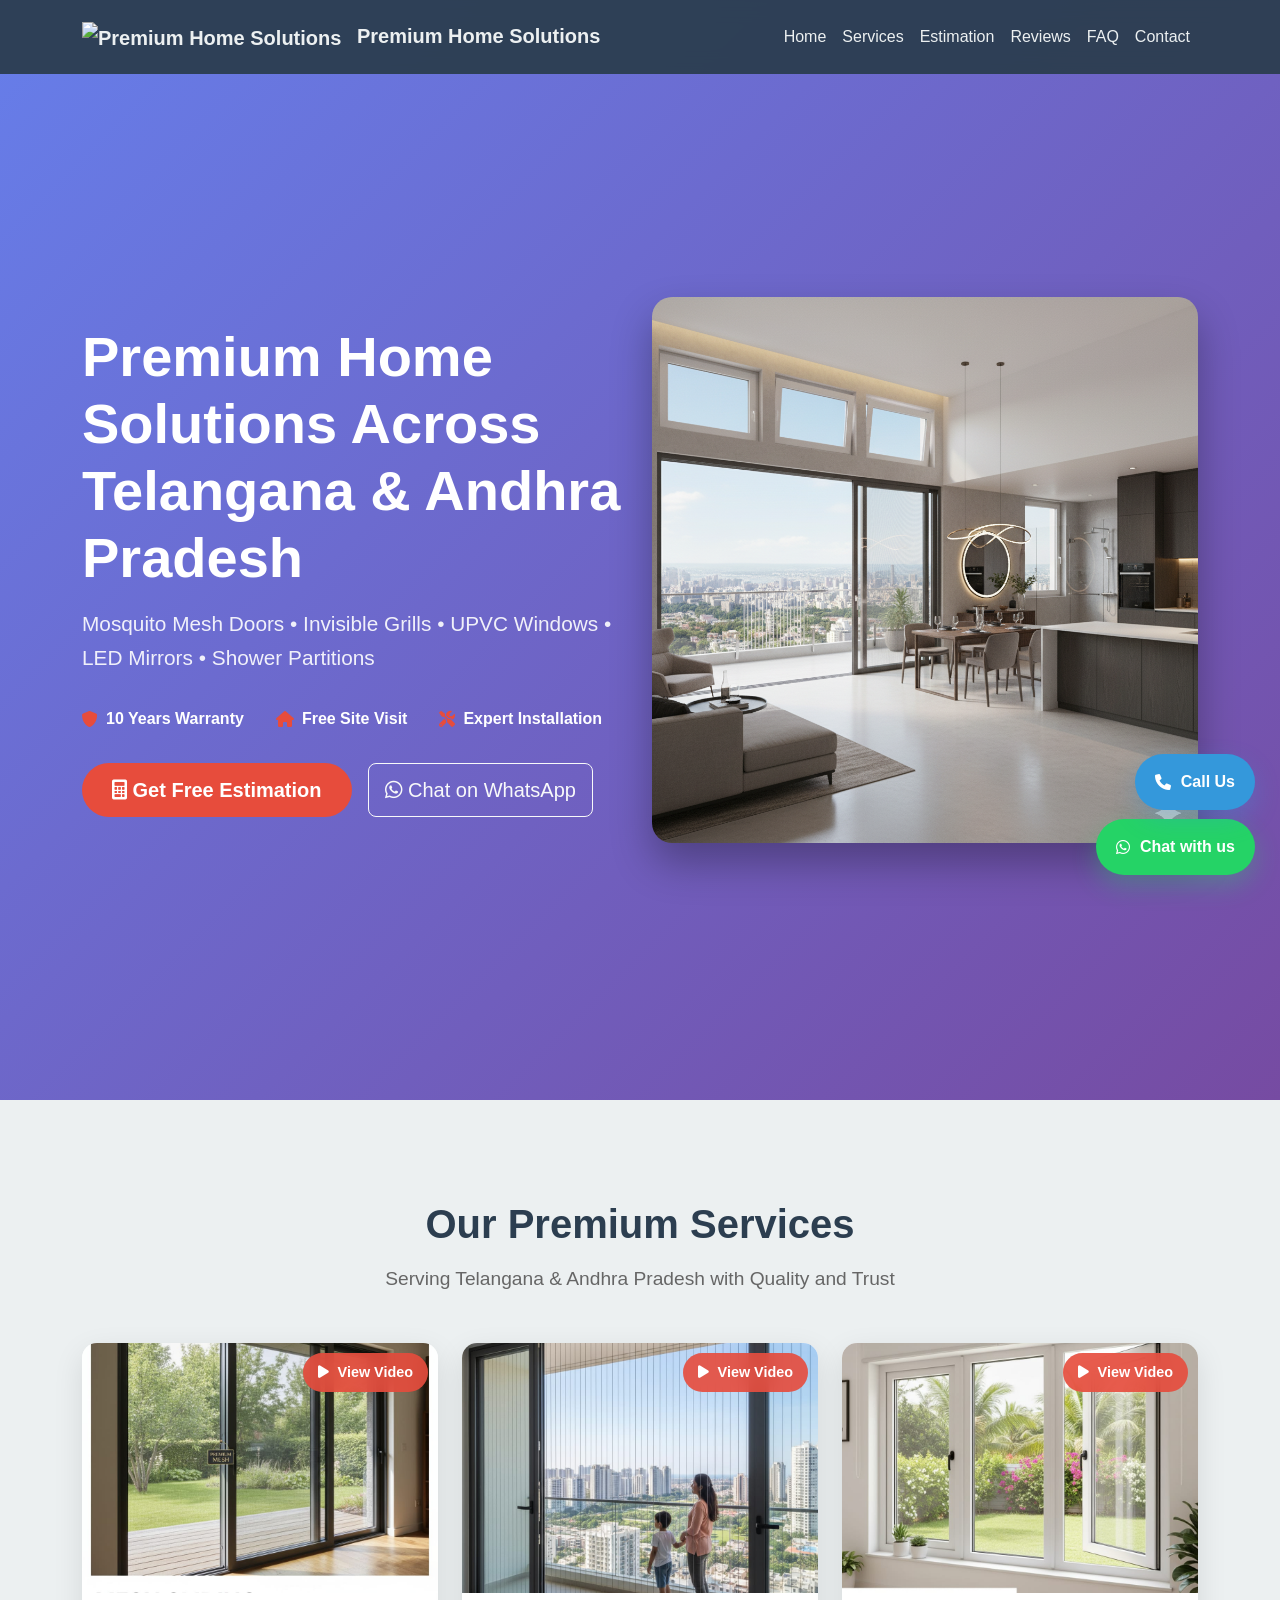
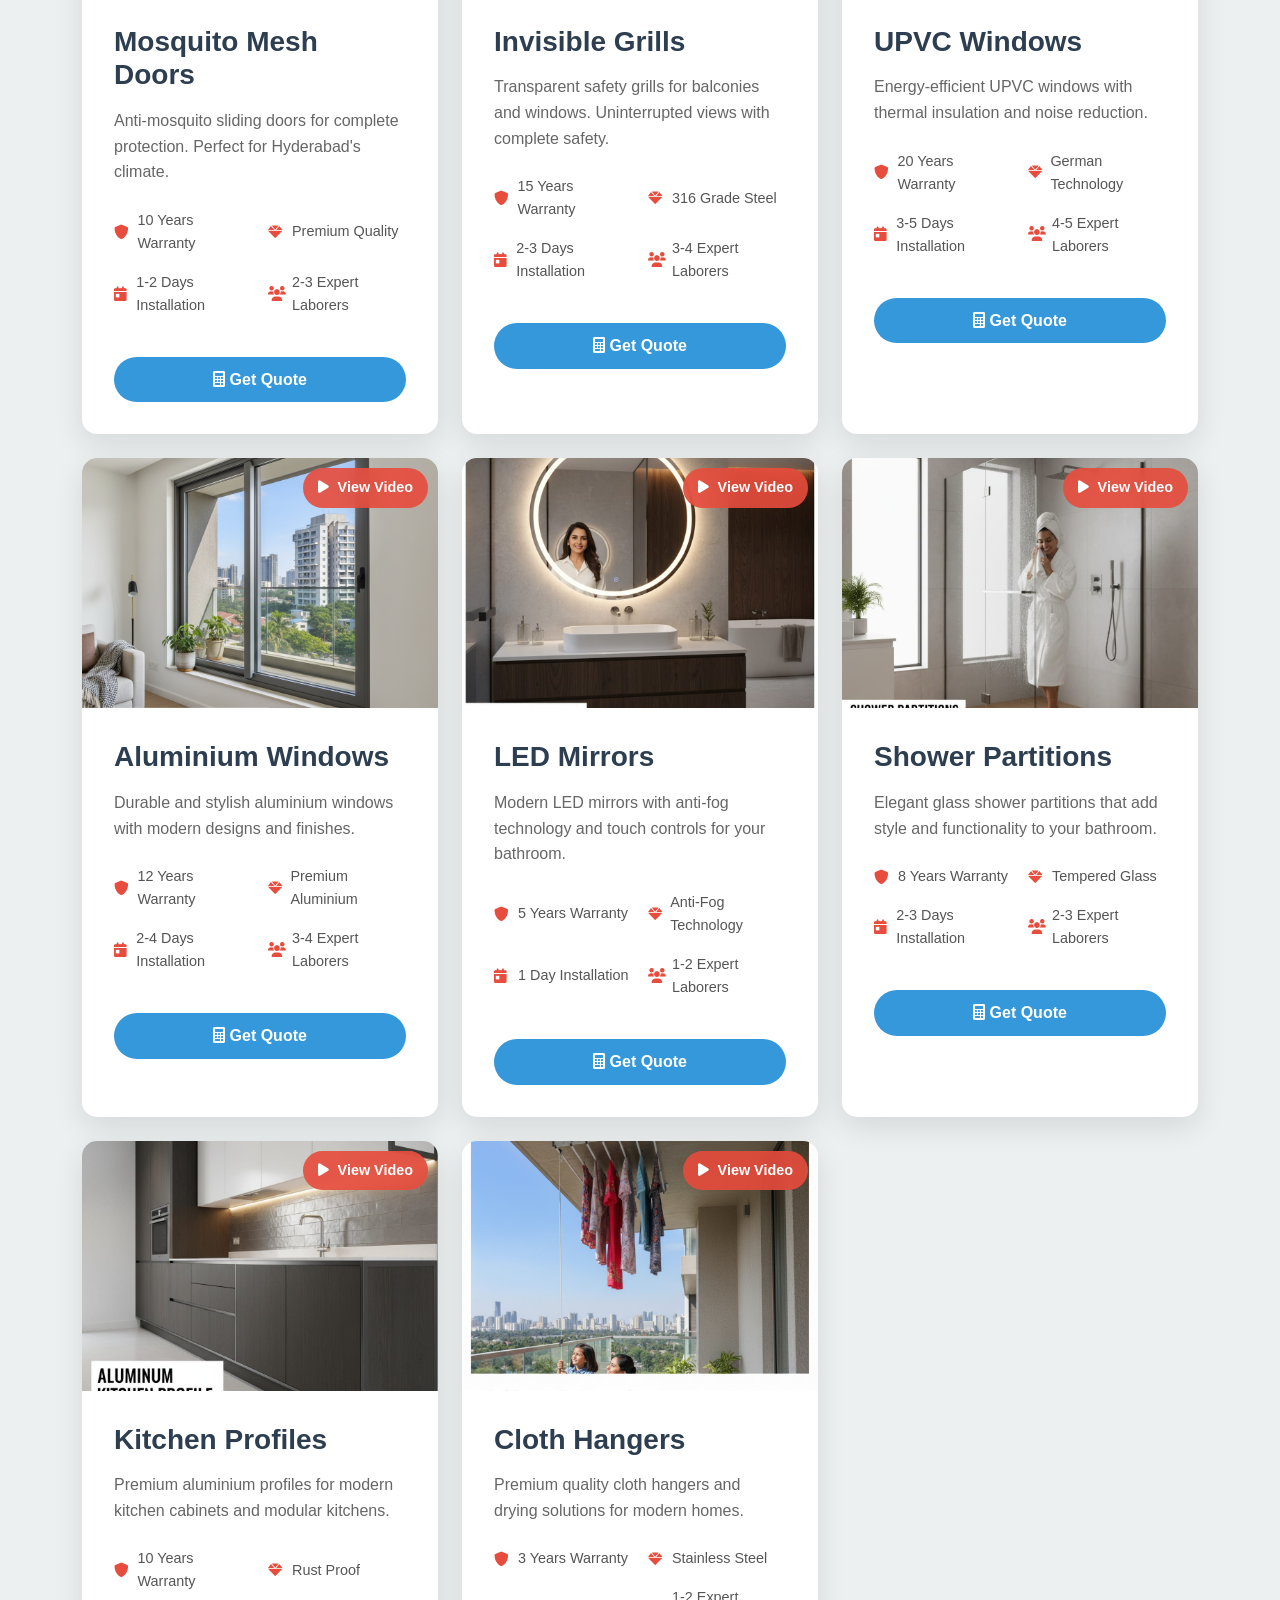
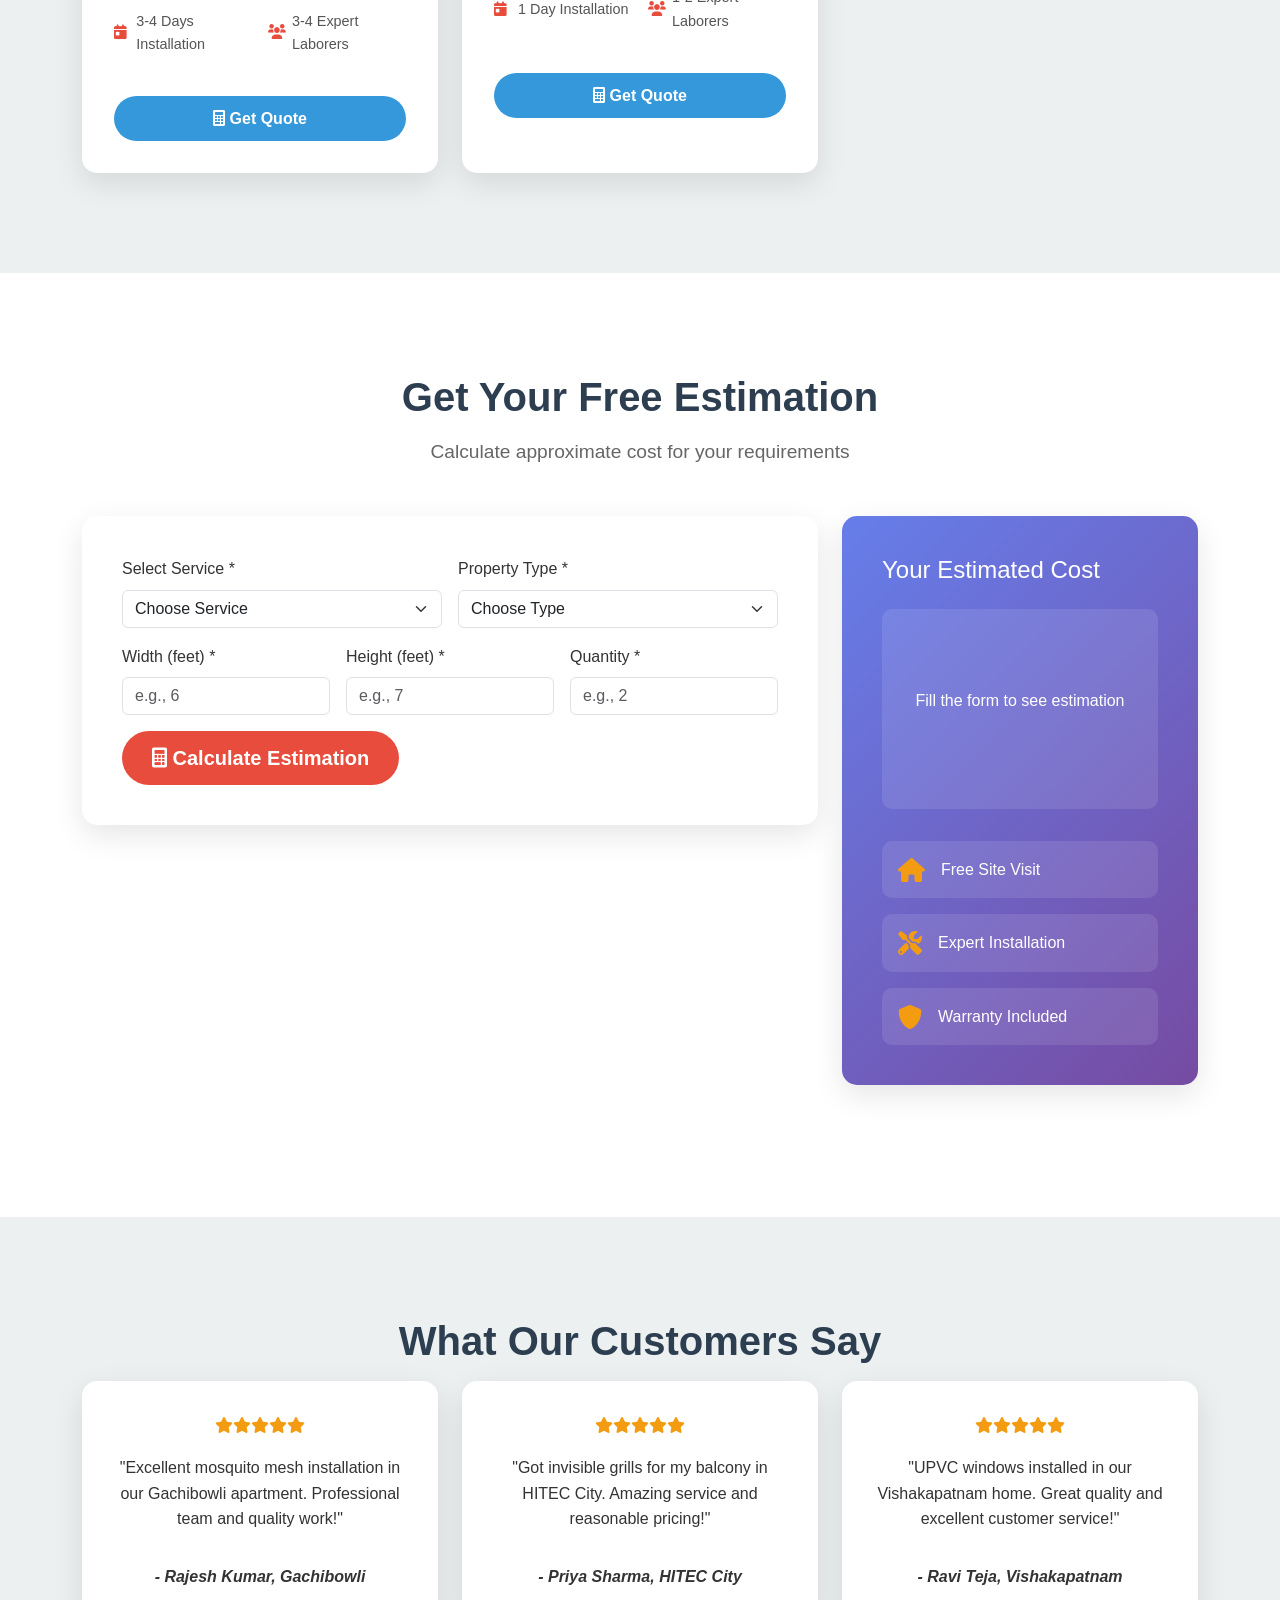
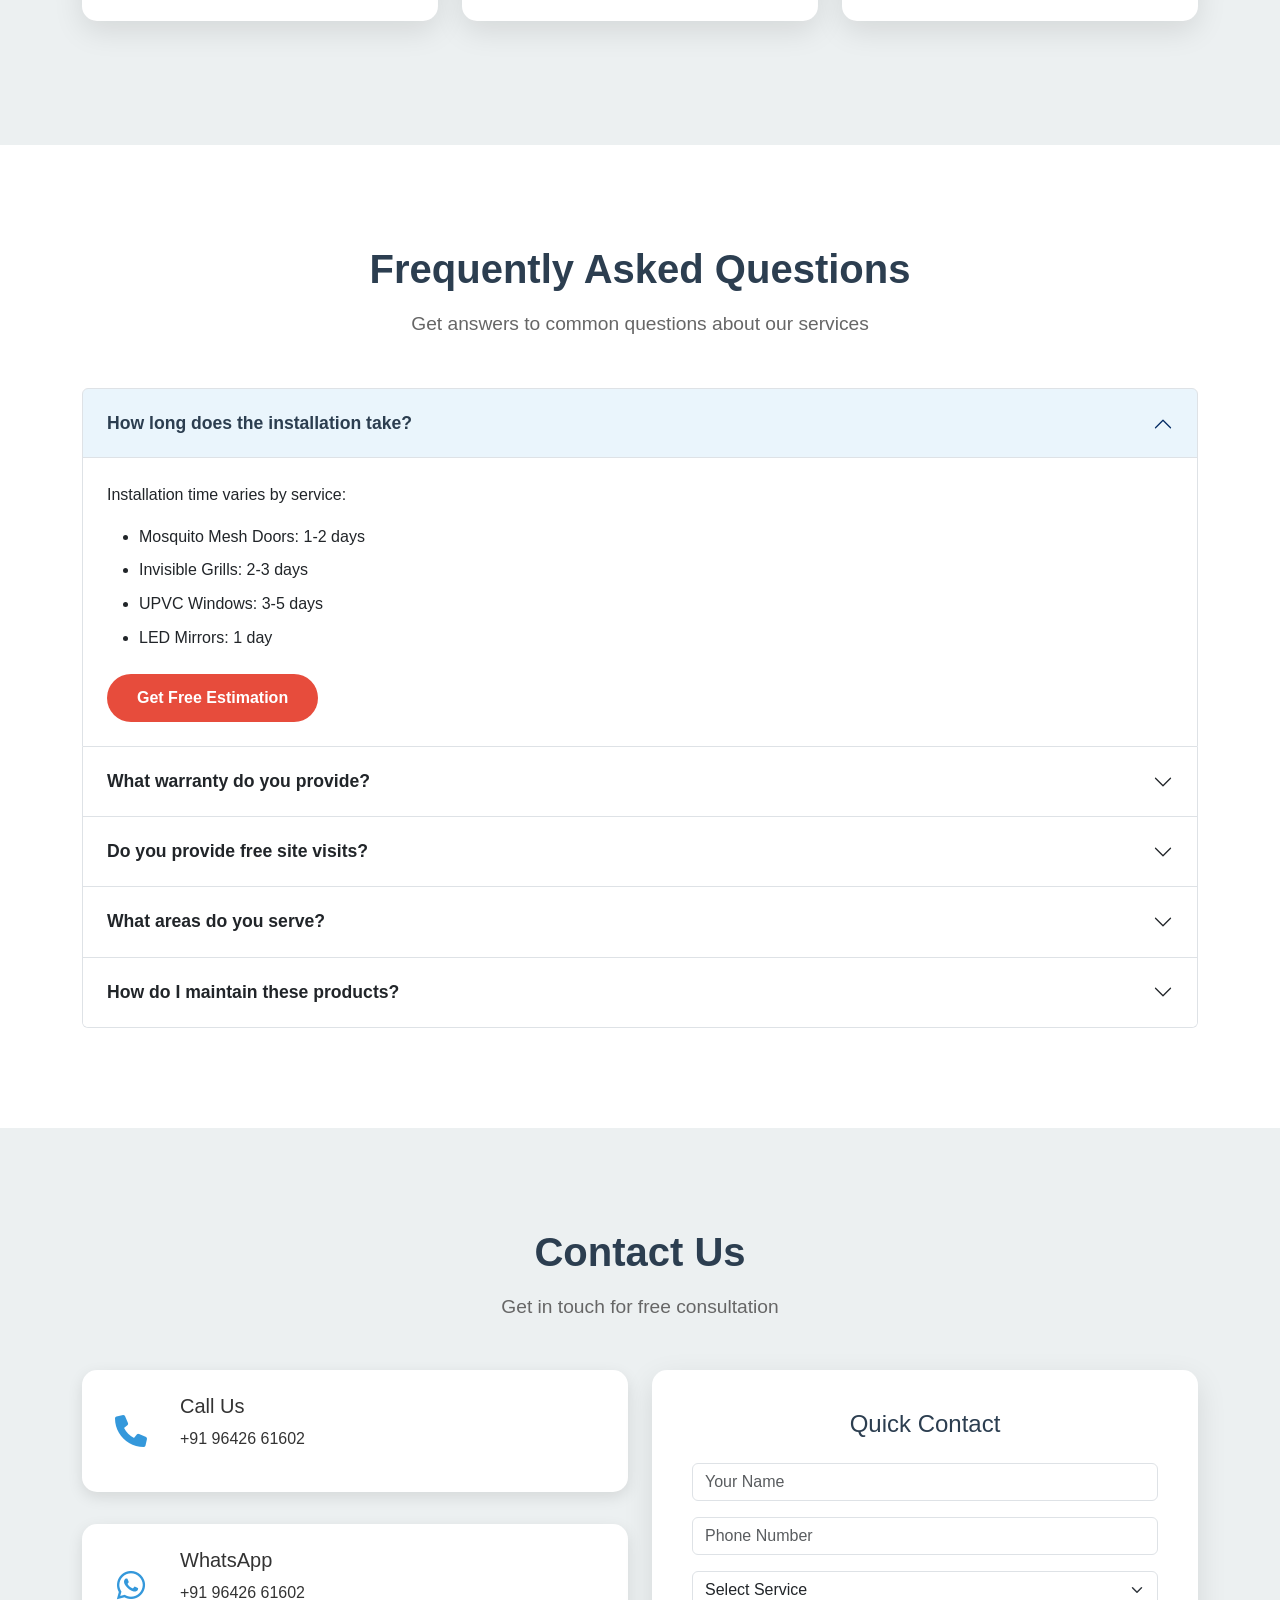
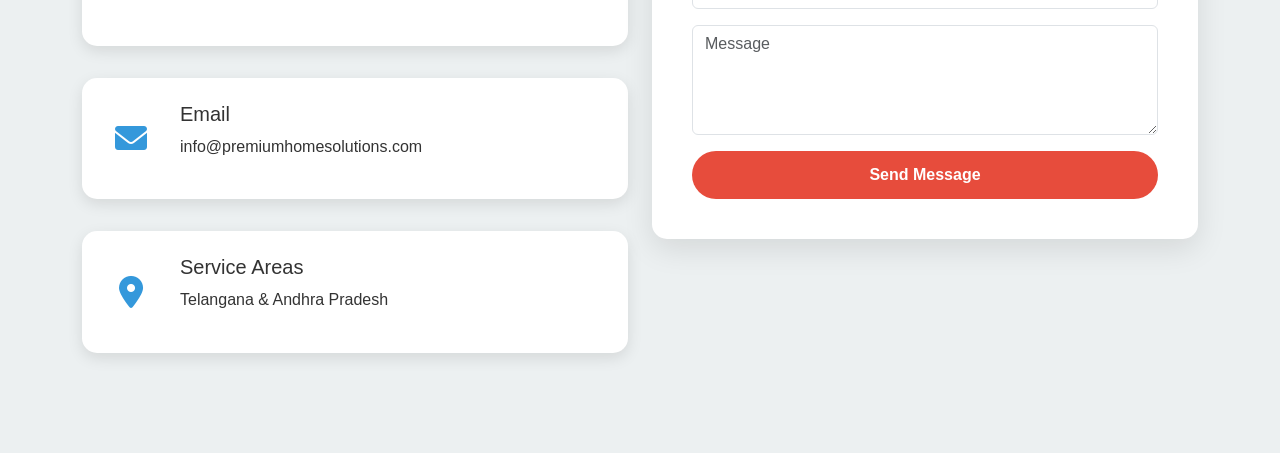
==== index.htm @ e6638bfd "Rename index.html to index.htm" ====
<!DOCTYPE html>
<html lang="en">
<head>
    <meta charset="UTF-8">
    <meta name="viewport" content="width=device-width, initial-scale=1.0">
    <meta name="description" content="Hyderabad's Premier Mosquito Mesh Doors, Invisible Grills, UPVC Windows & LED Mirrors. Free Site Visit & Estimation. Servicing Telangana & Andhra Pradesh">
    <meta name="keywords" content="mosquito mesh hyderabad, invisible grill balcony hyderabad, UPVC windows Hyderabad, aluminium windows hyderabad, LED mirror hyderabad">
    <title>Premium Home Solutions | Mosquito Mesh Doors & Windows Hyderabad</title>
    <link href="https://cdn.jsdelivr.net/npm/bootstrap@5.3.0/dist/css/bootstrap.min.css" rel="stylesheet">
    <link rel="stylesheet" href="https://cdnjs.cloudflare.com/ajax/libs/font-awesome/6.0.0/css/all.min.css">
    <link rel="stylesheet" href="css/style.css">
</head>
<body>
    <!-- Navigation -->
    <nav class="navbar navbar-expand-lg navbar-dark fixed-top">
        <div class="container">
            <a class="navbar-brand" href="#">
                <img src="images/logo.png" alt="Premium Home Solutions" height="40">
                Premium Home Solutions
            </a>
            <button class="navbar-toggler" type="button" data-bs-toggle="collapse" data-bs-target="#navbarNav">
                <span class="navbar-toggler-icon"></span>
            </button>
            <div class="collapse navbar-collapse" id="navbarNav">
                <ul class="navbar-nav ms-auto">
                    <li class="nav-item"><a class="nav-link" href="#home">Home</a></li>
                    <li class="nav-item"><a class="nav-link" href="#services">Services</a></li>
                    <li class="nav-item"><a class="nav-link" href="#estimator">Estimation</a></li>
                    <li class="nav-item"><a class="nav-link" href="#testimonials">Reviews</a></li>
                    <li class="nav-item"><a class="nav-link" href="#faq">FAQ</a></li>
                    <li class="nav-item"><a class="nav-link" href="#contact">Contact</a></li>
                </ul>
            </div>
        </div>
    </nav>

    <!-- Hero Section -->
    <section id="home" class="hero-section">
        <div class="container">
            <div class="row align-items-center min-vh-100">
                <div class="col-lg-6">
                    <h1 class="hero-title">Premium Home Solutions Across Telangana & Andhra Pradesh</h1>
                    <p class="hero-subtitle">Mosquito Mesh Doors • Invisible Grills • UPVC Windows • LED Mirrors • Shower Partitions</p>
                    <div class="hero-features">
                        <div class="feature-item">
                            <i class="fas fa-shield-alt"></i>
                            <span>10 Years Warranty</span>
                        </div>
                        <div class="feature-item">
                            <i class="fas fa-home"></i>
                            <span>Free Site Visit</span>
                        </div>
                        <div class="feature-item">
                            <i class="fas fa-tools"></i>
                            <span>Expert Installation</span>
                        </div>
                    </div>
                    <div class="hero-buttons">
                        <button class="btn btn-primary btn-lg" onclick="scrollToEstimator()">
                            <i class="fas fa-calculator"></i> Get Free Estimation
                        </button>
                        <button class="btn btn-outline-light btn-lg" onclick="openWhatsApp()">
                            <i class="fab fa-whatsapp"></i> Chat on WhatsApp
                        </button>
                    </div>
                </div>
                <div class="col-lg-6">
                    <div class="hero-image">
                        <img src="images/hero-bg.png" alt="Premium Home Solutions" class="img-fluid" onclick="openImageModal('images/hero-bg.png')">
                    </div>
                </div>
            </div>
        </div>
    </section>

    <!-- Services Section -->
    <section id="services" class="services-section">
        <div class="container">
            <h2 class="section-title">Our Premium Services</h2>
            <p class="section-subtitle">Serving Telangana & Andhra Pradesh with Quality and Trust</p>
            
            <div class="row g-4">
                <!-- Service 1 - Mesh Sliding Doors -->
                <div class="col-md-4">
                    <div class="service-card">
                        <div class="image-container">
                            <img src="images/mesh-sliding.jpeg" alt="Mosquito Mesh Doors" class="service-img" onclick="openImageModal('images/mesh-sliding.jpeg')">
                            <button class="view-video-btn" onclick="openVideoModal('Mesh Sliding Doors', 'videos/mesh-doors.mp4')">
                                <i class="fas fa-play"></i> View Video
                            </button>
                        </div>
                        <div class="service-content">
                            <h3>Mosquito Mesh Doors</h3>
                            <p>Anti-mosquito sliding doors for complete protection. Perfect for Hyderabad's climate.</p>
                            <div class="service-details">
                                <div class="detail-item">
                                    <i class="fas fa-shield-alt"></i>
                                    <span>10 Years Warranty</span>
                                </div>
                                <div class="detail-item">
                                    <i class="fas fa-gem"></i>
                                    <span>Premium Quality</span>
                                </div>
                                <div class="detail-item">
                                    <i class="fas fa-calendar-day"></i>
                                    <span>1-2 Days Installation</span>
                                </div>
                                <div class="detail-item">
                                    <i class="fas fa-users"></i>
                                    <span>2-3 Expert Laborers</span>
                                </div>
                            </div>
                            <button class="btn-service" onclick="openServiceModal('mesh')">
                                <i class="fas fa-calculator"></i> Get Quote
                            </button>
                        </div>
                    </div>
                </div>

                <!-- Service 2 - Invisible Grills -->
                <div class="col-md-4">
                    <div class="service-card">
                        <div class="image-container">
                            <img src="images/invisible-grills.jpeg" alt="Invisible Grills" class="service-img" onclick="openImageModal('images/invisible-grills.jpeg')">
                            <button class="view-video-btn" onclick="openVideoModal('Invisible Grills', 'videos/invisible-grills.mp4')">
                                <i class="fas fa-play"></i> View Video
                            </button>
                        </div>
                        <div class="service-content">
                            <h3>Invisible Grills</h3>
                            <p>Transparent safety grills for balconies and windows. Uninterrupted views with complete safety.</p>
                            <div class="service-details">
                                <div class="detail-item">
                                    <i class="fas fa-shield-alt"></i>
                                    <span>15 Years Warranty</span>
                                </div>
                                <div class="detail-item">
                                    <i class="fas fa-gem"></i>
                                    <span>316 Grade Steel</span>
                                </div>
                                <div class="detail-item">
                                    <i class="fas fa-calendar-day"></i>
                                    <span>2-3 Days Installation</span>
                                </div>
                                <div class="detail-item">
                                    <i class="fas fa-users"></i>
                                    <span>3-4 Expert Laborers</span>
                                </div>
                            </div>
                            <button class="btn-service" onclick="openServiceModal('invisible')">
                                <i class="fas fa-calculator"></i> Get Quote
                            </button>
                        </div>
                    </div>
                </div>

                <!-- Service 3 - UPVC Windows -->
                <div class="col-md-4">
                    <div class="service-card">
                        <div class="image-container">
                            <img src="images/upvc-windows.jpeg" alt="UPVC Windows" class="service-img" onclick="openImageModal('images/upvc-windows.jpeg')">
                            <button class="view-video-btn" onclick="openVideoModal('UPVC Windows', 'videos/upvc-windows.mp4')">
                                <i class="fas fa-play"></i> View Video
                            </button>
                        </div>
                        <div class="service-content">
                            <h3>UPVC Windows</h3>
                            <p>Energy-efficient UPVC windows with thermal insulation and noise reduction.</p>
                            <div class="service-details">
                                <div class="detail-item">
                                    <i class="fas fa-shield-alt"></i>
                                    <span>20 Years Warranty</span>
                                </div>
                                <div class="detail-item">
                                    <i class="fas fa-gem"></i>
                                    <span>German Technology</span>
                                </div>
                                <div class="detail-item">
                                    <i class="fas fa-calendar-day"></i>
                                    <span>3-5 Days Installation</span>
                                </div>
                                <div class="detail-item">
                                    <i class="fas fa-users"></i>
                                    <span>4-5 Expert Laborers</span>
                                </div>
                            </div>
                            <button class="btn-service" onclick="openServiceModal('upvc')">
                                <i class="fas fa-calculator"></i> Get Quote
                            </button>
                        </div>
                    </div>
                </div>

                <!-- Service 4 - Aluminium Windows -->
                <div class="col-md-4">
                    <div class="service-card">
                        <div class="image-container">
                            <img src="images/aluminium-windows.png" alt="Aluminium Windows" class="service-img" onclick="openImageModal('images/aluminium-windows.png')">
                            <button class="view-video-btn" onclick="openVideoModal('Aluminium Windows', 'videos/aluminium-windows.mp4')">
                                <i class="fas fa-play"></i> View Video
                            </button>
                        </div>
                        <div class="service-content">
                            <h3>Aluminium Windows</h3>
                            <p>Durable and stylish aluminium windows with modern designs and finishes.</p>
                            <div class="service-details">
                                <div class="detail-item">
                                    <i class="fas fa-shield-alt"></i>
                                    <span>12 Years Warranty</span>
                                </div>
                                <div class="detail-item">
                                    <i class="fas fa-gem"></i>
                                    <span>Premium Aluminium</span>
                                </div>
                                <div class="detail-item">
                                    <i class="fas fa-calendar-day"></i>
                                    <span>2-4 Days Installation</span>
                                </div>
                                <div class="detail-item">
                                    <i class="fas fa-users"></i>
                                    <span>3-4 Expert Laborers</span>
                                </div>
                            </div>
                            <button class="btn-service" onclick="openServiceModal('aluminium')">
                                <i class="fas fa-calculator"></i> Get Quote
                            </button>
                        </div>
                    </div>
                </div>

                <!-- Service 5 - LED Mirrors -->
                <div class="col-md-4">
                    <div class="service-card">
                        <div class="image-container">
                            <img src="images/led-mirrors.jpeg" alt="LED Mirrors" class="service-img" onclick="openImageModal('images/led-mirrors.jpeg')">
                            <button class="view-video-btn" onclick="openVideoModal('LED Mirrors', 'videos/led-mirrors.mp4')">
                                <i class="fas fa-play"></i> View Video
                            </button>
                        </div>
                        <div class="service-content">
                            <h3>LED Mirrors</h3>
                            <p>Modern LED mirrors with anti-fog technology and touch controls for your bathroom.</p>
                            <div class="service-details">
                                <div class="detail-item">
                                    <i class="fas fa-shield-alt"></i>
                                    <span>5 Years Warranty</span>
                                </div>
                                <div class="detail-item">
                                    <i class="fas fa-gem"></i>
                                    <span>Anti-Fog Technology</span>
                                </div>
                                <div class="detail-item">
                                    <i class="fas fa-calendar-day"></i>
                                    <span>1 Day Installation</span>
                                </div>
                                <div class="detail-item">
                                    <i class="fas fa-users"></i>
                                    <span>1-2 Expert Laborers</span>
                                </div>
                            </div>
                            <button class="btn-service" onclick="openServiceModal('led')">
                                <i class="fas fa-calculator"></i> Get Quote
                            </button>
                        </div>
                    </div>
                </div>

                <!-- Service 6 - Shower Partitions -->
                <div class="col-md-4">
                    <div class="service-card">
                        <div class="image-container">
                            <img src="images/shower-partitions.jpeg" alt="Shower Partitions" class="service-img" onclick="openImageModal('images/shower-partitions.jpeg')">
                            <button class="view-video-btn" onclick="openVideoModal('Shower Partitions', 'videos/shower-partitions.mp4')">
                                <i class="fas fa-play"></i> View Video
                            </button>
                        </div>
                        <div class="service-content">
                            <h3>Shower Partitions</h3>
                            <p>Elegant glass shower partitions that add style and functionality to your bathroom.</p>
                            <div class="service-details">
                                <div class="detail-item">
                                    <i class="fas fa-shield-alt"></i>
                                    <span>8 Years Warranty</span>
                                </div>
                                <div class="detail-item">
                                    <i class="fas fa-gem"></i>
                                    <span>Tempered Glass</span>
                                </div>
                                <div class="detail-item">
                                    <i class="fas fa-calendar-day"></i>
                                    <span>2-3 Days Installation</span>
                                </div>
                                <div class="detail-item">
                                    <i class="fas fa-users"></i>
                                    <span>2-3 Expert Laborers</span>
                                </div>
                            </div>
                            <button class="btn-service" onclick="openServiceModal('shower')">
                                <i class="fas fa-calculator"></i> Get Quote
                            </button>
                        </div>
                    </div>
                </div>

                <!-- Service 7 - Kitchen Profiles -->
                <div class="col-md-4">
                    <div class="service-card">
                        <div class="image-container">
                            <img src="images/kitchen-profiles.jpeg" alt="Aluminium Kitchen Profiles" class="service-img" onclick="openImageModal('images/kitchen-profiles.jpeg')">
                            <button class="view-video-btn" onclick="openVideoModal('Kitchen Profiles', 'videos/kitchen-profiles.mp4')">
                                <i class="fas fa-play"></i> View Video
                            </button>
                        </div>
                        <div class="service-content">
                            <h3>Kitchen Profiles</h3>
                            <p>Premium aluminium profiles for modern kitchen cabinets and modular kitchens.</p>
                            <div class="service-details">
                                <div class="detail-item">
                                    <i class="fas fa-shield-alt"></i>
                                    <span>10 Years Warranty</span>
                                </div>
                                <div class="detail-item">
                                    <i class="fas fa-gem"></i>
                                    <span>Rust Proof</span>
                                </div>
                                <div class="detail-item">
                                    <i class="fas fa-calendar-day"></i>
                                    <span>3-4 Days Installation</span>
                                </div>
                                <div class="detail-item">
                                    <i class="fas fa-users"></i>
                                    <span>3-4 Expert Laborers</span>
                                </div>
                            </div>
                            <button class="btn-service" onclick="openServiceModal('kitchen')">
                                <i class="fas fa-calculator"></i> Get Quote
                            </button>
                        </div>
                    </div>
                </div>

                <!-- Service 8 - Cloth Hangers -->
                <div class="col-md-4">
                    <div class="service-card">
                        <div class="image-container">
                            <img src="images/cloth-hanger.png" alt="Cloth Hangers" class="service-img" onclick="openImageModal('images/cloth-hanger.png')">
                            <button class="view-video-btn" onclick="openVideoModal('Cloth Hangers', 'videos/cloth-hanger.mp4')">
                                <i class="fas fa-play"></i> View Video
                            </button>
                        </div>
                        <div class="service-content">
                            <h3>Cloth Hangers</h3>
                            <p>Premium quality cloth hangers and drying solutions for modern homes.</p>
                            <div class="service-details">
                                <div class="detail-item">
                                    <i class="fas fa-shield-alt"></i>
                                    <span>3 Years Warranty</span>
                                </div>
                                <div class="detail-item">
                                    <i class="fas fa-gem"></i>
                                    <span>Stainless Steel</span>
                                </div>
                                <div class="detail-item">
                                    <i class="fas fa-calendar-day"></i>
                                    <span>1 Day Installation</span>
                                </div>
                                <div class="detail-item">
                                    <i class="fas fa-users"></i>
                                    <span>1-2 Expert Laborers</span>
                                </div>
                            </div>
                            <button class="btn-service" onclick="openServiceModal('hanger')">
                                <i class="fas fa-calculator"></i> Get Quote
                            </button>
                        </div>
                    </div>
                </div>
            </div>
        </div>
    </section>

    <!-- Estimation Calculator -->
    <section id="estimator" class="estimator-section">
        <div class="container">
            <h2 class="section-title">Get Your Free Estimation</h2>
            <p class="section-subtitle">Calculate approximate cost for your requirements</p>
            
            <div class="row">
                <div class="col-lg-8">
                    <div class="estimator-card">
                        <form id="estimationForm">
                            <div class="row g-3">
                                <div class="col-md-6">
                                    <label class="form-label">Select Service *</label>
                                    <select class="form-select" id="serviceType" required onchange="updateAddons()">
                                        <option value="">Choose Service</option>
                                        <option value="mesh">Mosquito Mesh Doors - ₹250/sqft</option>
                                        <option value="invisible">Invisible Grills - ₹190/sqft</option>
                                        <option value="aluminium">Aluminium Windows - ₹380/sqft</option>
                                        <option value="upvc">UPVC Windows - ₹350/sqft</option>
                                        <option value="led">LED Mirrors - ₹550/sqft</option>
                                        <option value="shower">Shower Partitions - ₹350/sqft</option>
                                        <option value="kitchen">Aluminium Kitchen Profile - ₹440/sqft</option>
                                        <option value="hanger">Cloth Hanger - ₹2600/piece</option>
                                    </select>
                                </div>
                                <div class="col-md-6">
                                    <label class="form-label">Property Type *</label>
                                    <select class="form-select" id="propertyType" required>
                                        <option value="">Choose Type</option>
                                        <option value="apartment">Apartment</option>
                                        <option value="villa">Villa</option>
                                        <option value="office">Office</option>
                                        <option value="commercial">Commercial</option>
                                    </select>
                                </div>
                                
                                <div class="col-md-4">
                                    <label class="form-label" id="dimensionLabel">Width (feet) *</label>
                                    <input type="number" class="form-control" id="width" placeholder="e.g., 6" min="1" required>
                                </div>
                                <div class="col-md-4">
                                    <label class="form-label" id="heightLabel">Height (feet) *</label>
                                    <input type="number" class="form-control" id="height" placeholder="e.g., 7" min="1" required>
                                </div>
                                <div class="col-md-4">
                                    <label class="form-label">Quantity *</label>
                                    <input type="number" class="form-control" id="quantity" placeholder="e.g., 2" min="1" required>
                                </div>

                                <!-- Dynamic Addons Section -->
                                <div class="col-12" id="addonsSection" style="display: none;">
                                    <label class="form-label">Premium Features (Optional)</label>
                                    <div id="addonsContainer"></div>
                                </div>

                                <div class="col-12">
                                    <button type="button" class="btn btn-primary btn-lg" onclick="showCustomerForm()">
                                        <i class="fas fa-calculator"></i> Calculate Estimation
                                    </button>
                                </div>
                            </div>
                        </form>
                    </div>
                </div>

                <div class="col-lg-4">
                    <div class="result-card">
                        <h4>Your Estimated Cost</h4>
                        <div id="estimationResult" class="estimation-result">
                            <p class="result-placeholder">Fill the form to see estimation</p>
                        </div>
                        <div class="estimation-features">
                            <div class="feature">
                                <i class="fas fa-home"></i>
                                <span>Free Site Visit</span>
                            </div>
                            <div class="feature">
                                <i class="fas fa-tools"></i>
                                <span>Expert Installation</span>
                            </div>
                            <div class="feature">
                                <i class="fas fa-shield-alt"></i>
                                <span>Warranty Included</span>
                            </div>
                        </div>
                    </div>
                </div>
            </div>
        </div>
    </section>

    <!-- Testimonials -->
    <section id="testimonials" class="testimonials-section">
        <div class="container">
            <h2 class="section-title">What Our Customers Say</h2>
            <div class="row justify-content-center">
                <div class="col-md-4 mb-4">
                    <div class="testimonial-card">
                        <div class="stars">
                            <i class="fas fa-star"></i><i class="fas fa-star"></i><i class="fas fa-star"></i><i class="fas fa-star"></i><i class="fas fa-star"></i>
                        </div>
                        <p>"Excellent mosquito mesh installation in our Gachibowli apartment. Professional team and quality work!"</p>
                        <div class="client-info">
                            <strong>- Rajesh Kumar, Gachibowli</strong>
                        </div>
                    </div>
                </div>
                <div class="col-md-4 mb-4">
                    <div class="testimonial-card">
                        <div class="stars">
                            <i class="fas fa-star"></i><i class="fas fa-star"></i><i class="fas fa-star"></i><i class="fas fa-star"></i><i class="fas fa-star"></i>
                        </div>
                        <p>"Got invisible grills for my balcony in HITEC City. Amazing service and reasonable pricing!"</p>
                        <div class="client-info">
                            <strong>- Priya Sharma, HITEC City</strong>
                        </div>
                    </div>
                </div>
                <div class="col-md-4 mb-4">
                    <div class="testimonial-card">
                        <div class="stars">
                            <i class="fas fa-star"></i><i class="fas fa-star"></i><i class="fas fa-star"></i><i class="fas fa-star"></i><i class="fas fa-star"></i>
                        </div>
                        <p>"UPVC windows installed in our Vishakapatnam home. Great quality and excellent customer service!"</p>
                        <div class="client-info">
                            <strong>- Ravi Teja, Vishakapatnam</strong>
                        </div>
                    </div>
                </div>
            </div>
        </div>
    </section>

    <!-- FAQ Section -->
    <section id="faq" class="faq-section">
        <div class="container">
            <h2 class="section-title">Frequently Asked Questions</h2>
            <p class="section-subtitle">Get answers to common questions about our services</p>
            
            <div class="accordion" id="faqAccordion">
                <!-- FAQ 1 -->
                <div class="accordion-item">
                    <h2 class="accordion-header">
                        <button class="accordion-button" type="button" data-bs-toggle="collapse" data-bs-target="#faq1">
                            How long does the installation take?
                        </button>
                    </h2>
                    <div id="faq1" class="accordion-collapse collapse show" data-bs-parent="#faqAccordion">
                        <div class="accordion-body">
                            <p>Installation time varies by service:</p>
                            <ul>
                                <li>Mosquito Mesh Doors: 1-2 days</li>
                                <li>Invisible Grills: 2-3 days</li>
                                <li>UPVC Windows: 3-5 days</li>
                                <li>LED Mirrors: 1 day</li>
                            </ul>
                            <button class="btn btn-primary mt-2" onclick="scrollToEstimator()">Get Free Estimation</button>
                        </div>
                    </div>
                </div>

                <!-- FAQ 2 -->
                <div class="accordion-item">
                    <h2 class="accordion-header">
                        <button class="accordion-button collapsed" type="button" data-bs-toggle="collapse" data-bs-target="#faq2">
                            What warranty do you provide?
                        </button>
                    </h2>
                    <div id="faq2" class="accordion-collapse collapse" data-bs-parent="#faqAccordion">
                        <div class="accordion-body">
                            <p>We provide comprehensive warranties:</p>
                            <ul>
                                <li>Mosquito Mesh: 10 years</li>
                                <li>Invisible Grills: 15 years</li>
                                <li>UPVC Windows: 20 years</li>
                                <li>Aluminium Windows: 12 years</li>
                                <li>LED Mirrors: 5 years</li>
                            </ul>
                            <button class="btn btn-primary mt-2" onclick="openWhatsApp()">Chat About Warranty</button>
                        </div>
                    </div>
                </div>

                <!-- FAQ 3 -->
                <div class="accordion-item">
                    <h2 class="accordion-header">
                        <button class="accordion-button collapsed" type="button" data-bs-toggle="collapse" data-bs-target="#faq3">
                            Do you provide free site visits?
                        </button>
                    </h2>
                    <div id="faq3" class="accordion-collapse collapse" data-bs-parent="#faqAccordion">
                        <div class="accordion-body">
                            <p>Yes! We provide completely free site visits across Telangana and Andhra Pradesh. Our expert will visit your location, take measurements, and provide exact pricing.</p>
                            <button class="btn btn-success mt-2" onclick="makeCall()">
                                <i class="fas fa-phone"></i> Schedule Free Visit
                            </button>
                        </div>
                    </div>
                </div>

                <!-- FAQ 4 -->
                <div class="accordion-item">
                    <h2 class="accordion-header">
                        <button class="accordion-button collapsed" type="button" data-bs-toggle="collapse" data-bs-target="#faq4">
                            What areas do you serve?
                        </button>
                    </h2>
                    <div id="faq4" class="accordion-collapse collapse" data-bs-parent="#faqAccordion">
                        <div class="accordion-body">
                            <p>We serve entire Telangana and Andhra Pradesh:</p>
                            <ul>
                                <li><strong>Telangana:</strong> Hyderabad, Secunderabad, Gachibowli, HITEC City, Kukatpally, Miyapur, and all surrounding areas</li>
                                <li><strong>Andhra Pradesh:</strong> Vishakapatnam, Vijayawada, Guntur, Tirupati, Kurnool, and all major cities</li>
                            </ul>
                            <button class="btn btn-primary mt-2" onclick="scrollToEstimator()">Check Service in Your Area</button>
                        </div>
                    </div>
                </div>

                <!-- FAQ 5 -->
                <div class="accordion-item">
                    <h2 class="accordion-header">
                        <button class="accordion-button collapsed" type="button" data-bs-toggle="collapse" data-bs-target="#faq5">
                            How do I maintain these products?
                        </button>
                    </h2>
                    <div id="faq5" class="accordion-collapse collapse" data-bs-parent="#faqAccordion">
                        <div class="accordion-body">
                            <p>Maintenance is easy:</p>
                            <ul>
                                <li><strong>Mosquito Mesh:</strong> Wipe with damp cloth monthly</li>
                                <li><strong>Invisible Grills:</strong> No maintenance required</li>
                                <li><strong>UPVC Windows:</strong> Clean with mild soap water</li>
                                <li><strong>LED Mirrors:</strong> Use glass cleaner</li>
                            </ul>
                            <button class="btn btn-primary mt-2" onclick="openWhatsApp()">Get Maintenance Guide</button>
                        </div>
                    </div>
                </div>
            </div>
        </div>
    </section>

    <!-- Contact Section -->
    <section id="contact" class="contact-section">
        <div class="container">
            <h2 class="section-title">Contact Us</h2>
            <p class="section-subtitle">Get in touch for free consultation</p>
            
            <div class="row">
                <div class="col-md-6">
                    <div class="contact-info">
                        <div class="contact-item">
                            <i class="fas fa-phone"></i>
                            <div>
                                <h5>Call Us</h5>
                                <p>+91 96426 61602</p>
                            </div>
                        </div>
                        <div class="contact-item">
                            <i class="fab fa-whatsapp"></i>
                            <div>
                                <h5>WhatsApp</h5>
                                <p>+91 96426 61602</p>
                            </div>
                        </div>
                        <div class="contact-item">
                            <i class="fas fa-envelope"></i>
                            <div>
                                <h5>Email</h5>
                                <p>info@premiumhomesolutions.com</p>
                            </div>
                        </div>
                        <div class="contact-item">
                            <i class="fas fa-map-marker-alt"></i>
                            <div>
                                <h5>Service Areas</h5>
                                <p>Telangana & Andhra Pradesh</p>
                            </div>
                        </div>
                    </div>
                </div>
                <div class="col-md-6">
                    <div class="contact-form">
                        <h4>Quick Contact</h4>
                        <form id="quickContactForm">
                            <input type="text" class="form-control mb-3" placeholder="Your Name" required>
                            <input type="tel" class="form-control mb-3" placeholder="Phone Number" required>
                            <select class="form-select mb-3" required>
                                <option value="">Select Service</option>
                                <option value="mesh">Mosquito Mesh Doors</option>
                                <option value="invisible">Invisible Grills</option>
                                <option value="upvc">UPVC Windows</option>
                                <option value="aluminium">Aluminium Windows</option>
                                <option value="led">LED Mirrors</option>
                                <option value="shower">Shower Partitions</option>
                                <option value="kitchen">Kitchen Profiles</option>
                                <option value="hanger">Cloth Hangers</option>
                            </select>
                            <textarea class="form-control mb-3" placeholder="Message" rows="4"></textarea>
                            <button type="submit" class="btn btn-primary w-100">Send Message</button>
                        </form>
                    </div>
                </div>
            </div>
        </div>
    </section>

    <!-- Service Quote Modal -->
    <div class="modal fade" id="serviceModal" tabindex="-1">
        <div class="modal-dialog modal-lg">
            <div class="modal-content">
                <div class="modal-header">
                    <h5 class="modal-title" id="serviceModalTitle">Get Quote</h5>
                    <button type="button" class="btn-close" data-bs-dismiss="modal"></button>
                </div>
                <div class="modal-body">
                    <div id="serviceModalContent">
                        <!-- Content will be dynamically filled -->
                    </div>
                </div>
            </div>
        </div>
    </div>

    <!-- Customer Form Modal -->
    <div class="modal fade" id="customerFormModal" tabindex="-1">
        <div class="modal-dialog">
            <div class="modal-content">
                <div class="modal-header">
                    <h5 class="modal-title">Get Your Estimation</h5>
                    <button type="button" class="btn-close" data-bs-dismiss="modal"></button>
                </div>
                <div class="modal-body">
                    <form id="customerEstimationForm">
                        <div class="mb-3">
                            <label class="form-label">Your Name *</label>
                            <input type="text" class="form-control" id="estimationName" required>
                        </div>
                        <div class="mb-3">
                            <label class="form-label">Phone Number *</label>
                            <input type="tel" class="form-control" id="estimationPhone" required>
                        </div>
                        <div class="mb-3">
                            <label class="form-label">Email</label>
                            <input type="email" class="form-control" id="estimationEmail">
                        </div>
                        <div class="mb-3">
                            <label class="form-label">Location *</label>
                            <input type="text" class="form-control" id="estimationLocation" placeholder="e.g., Gachibowli, Hyderabad" required>
                        </div>
                        <button type="submit" class="btn btn-primary w-100">Get My Estimation</button>
                    </form>
                </div>
            </div>
        </div>
    </div>

    <!-- Image Modal -->
    <div class="modal fade" id="imageModal" tabindex="-1">
        <div class="modal-dialog modal-lg">
            <div class="modal-content">
                <div class="modal-header">
                    <button type="button" class="btn-close" data-bs-dismiss="modal"></button>
                </div>
                <div class="modal-body text-center">
                    <img id="modalImage" src="" alt="" class="img-fluid">
                </div>
            </div>
        </div>
    </div>

    <!-- Video Modal -->
    <div class="modal fade" id="videoModal" tabindex="-1">
        <div class="modal-dialog modal-lg">
            <div class="modal-content">
                <div class="modal-header">
                    <h5 class="modal-title" id="videoModalTitle">Product Video</h5>
                    <button type="button" class="btn-close" data-bs-dismiss="modal"></button>
                </div>
                <div class="modal-body text-center">
                    <video id="modalVideo" controls class="w-100">
                        Your browser does not support the video tag.
                    </video>
                </div>
            </div>
        </div>
    </div>

    <!-- Floating WhatsApp Button -->
    <div class="whatsapp-float" onclick="openWhatsApp()">
        <i class="fab fa-whatsapp"></i>
        <span class="whatsapp-text">Chat with us</span>
    </div>

    <!-- Floating Phone Button -->
    <div class="phone-float" onclick="makeCall()">
        <i class="fas fa-phone"></i>
        <span class="phone-text">Call Us</span>
    </div>

    <script src="https://cdn.jsdelivr.net/npm/bootstrap@5.3.0/dist/js/bootstrap.bundle.min.js"></script>
    <script src="js/modal.js"></script>
    <script src="js/estimator.js"></script>
    <script src="js/script.js"></script>
</body>
</html>
---- css/style.css ----
:root {
    --primary: #2c3e50;
    --secondary: #3498db;
    --accent: #e74c3c;
    --light: #ecf0f1;
    --dark: #2c3e50;
}

* {
    margin: 0;
    padding: 0;
    box-sizing: border-box;
}

body {
    font-family: 'Segoe UI', Tahoma, Geneva, Verdana, sans-serif;
    line-height: 1.6;
    color: #333;
}

/* Navigation */
.navbar {
    background: rgba(44, 62, 80, 0.95);
    backdrop-filter: blur(10px);
    transition: all 0.3s ease;
}

.navbar-brand {
    font-weight: 700;
    color: var(--light) !important;
}

.navbar-brand img {
    margin-right: 10px;
}

.navbar-nav .nav-link {
    color: var(--light) !important;
    font-weight: 500;
    transition: color 0.3s ease;
}

.navbar-nav .nav-link:hover {
    color: var(--accent) !important;
}

/* Hero Section */
.hero-section {
    background: linear-gradient(135deg, #667eea 0%, #764ba2 100%);
    color: white;
    padding: 120px 0 80px;
    min-height: 100vh;
    display: flex;
    align-items: center;
}

.hero-title {
    font-size: 3.5rem;
    font-weight: 700;
    margin-bottom: 1rem;
    line-height: 1.2;
}

.hero-subtitle {
    font-size: 1.3rem;
    margin-bottom: 2rem;
    opacity: 0.9;
}

.hero-features {
    display: flex;
    gap: 2rem;
    margin: 2rem 0;
    flex-wrap: wrap;
}

.feature-item {
    display: flex;
    align-items: center;
    gap: 0.5rem;
    font-weight: 600;
}

.feature-item i {
    color: var(--accent);
}

.hero-buttons {
    display: flex;
    gap: 1rem;
    flex-wrap: wrap;
}

.btn-primary {
    background: var(--accent);
    border: none;
    padding: 12px 30px;
    border-radius: 50px;
    font-weight: 600;
    transition: all 0.3s ease;
}

.btn-primary:hover {
    background: #c0392b;
    transform: translateY(-2px);
}

.hero-image img {
    border-radius: 20px;
    box-shadow: 0 20px 40px rgba(0,0,0,0.3);
    cursor: pointer;
    transition: transform 0.3s ease;
}

.hero-image img:hover {
    transform: scale(1.02);
}

/* Services Section */
.services-section {
    padding: 100px 0;
    background: var(--light);
}

.section-title {
    text-align: center;
    font-size: 2.5rem;
    font-weight: 700;
    margin-bottom: 1rem;
    color: var(--primary);
}

.section-subtitle {
    text-align: center;
    font-size: 1.2rem;
    margin-bottom: 3rem;
    color: #666;
}

.service-card {
    background: white;
    border-radius: 15px;
    overflow: hidden;
    box-shadow: 0 10px 30px rgba(0,0,0,0.1);
    transition: all 0.3s ease;
    height: 100%;
}

.service-card:hover {
    transform: translateY(-10px);
    box-shadow: 0 20px 40px rgba(0,0,0,0.15);
}

.image-container {
    position: relative;
    overflow: hidden;
}

.service-img {
    width: 100%;
    height: 250px;
    object-fit: cover;
    cursor: pointer;
    transition: transform 0.3s ease;
}

.service-img:hover {
    transform: scale(1.05);
}

.view-video-btn {
    position: absolute;
    top: 10px;
    right: 10px;
    background: rgba(231, 76, 60, 0.9);
    color: white;
    border: none;
    padding: 8px 15px;
    border-radius: 25px;
    font-size: 0.9rem;
    font-weight: 600;
    cursor: pointer;
    transition: all 0.3s ease;
    backdrop-filter: blur(10px);
}

.view-video-btn:hover {
    background: rgba(231, 76, 60, 1);
    transform: scale(1.05);
}

.view-video-btn i {
    margin-right: 5px;
}

.service-content {
    padding: 2rem;
}

.service-content h3 {
    color: var(--primary);
    margin-bottom: 1rem;
    font-weight: 600;
}

.service-content p {
    color: #666;
    margin-bottom: 1.5rem;
}

.service-details {
    display: grid;
    grid-template-columns: 1fr 1fr;
    gap: 1rem;
    margin: 1.5rem 0;
}

.detail-item {
    display: flex;
    align-items: center;
    gap: 0.5rem;
    font-size: 0.9rem;
    color: #555;
}

.detail-item i {
    color: var(--accent);
    width: 16px;
}

.btn-service {
    background: var(--secondary);
    color: white;
    border: none;
    padding: 10px 25px;
    border-radius: 25px;
    font-weight: 600;
    transition: all 0.3s ease;
    width: 100%;
    margin-top: 1rem;
    cursor: pointer;
}

.btn-service:hover {
    background: #2980b9;
    transform: translateY(-2px);
}

/* Estimation Section */
.estimator-section {
    padding: 100px 0;
    background: white;
}

.estimator-card, .result-card {
    background: white;
    padding: 2.5rem;
    border-radius: 15px;
    box-shadow: 0 10px 30px rgba(0,0,0,0.1);
    margin-bottom: 2rem;
}

.result-card {
    background: linear-gradient(135deg, #667eea 0%, #764ba2 100%);
    color: white;
    position: sticky;
    top: 20px;
}

.estimation-result {
    text-align: center;
    padding: 2rem;
    background: rgba(255,255,255,0.1);
    border-radius: 10px;
    margin: 1.5rem 0;
    min-height: 200px;
    display: flex;
    align-items: center;
    justify-content: center;
    flex-direction: column;
}

.price-range {
    font-size: 2rem;
    font-weight: 700;
    margin: 1rem 0;
}

.service-name {
    font-size: 1.2rem;
    font-weight: 600;
    margin-bottom: 1rem;
}

.area-info {
    font-size: 0.9rem;
    opacity: 0.9;
    margin-bottom: 1rem;
}

.price-note {
    font-size: 0.9rem;
    opacity: 0.9;
    margin-bottom: 1rem;
}

.estimation-details {
    text-align: left;
    font-size: 0.9rem;
}

.estimation-details p {
    margin-bottom: 0.5rem;
}

.estimation-details i {
    margin-right: 0.5rem;
    color: #f39c12;
}

.estimation-features {
    display: flex;
    flex-direction: column;
    gap: 1rem;
    margin-top: 2rem;
}

.feature {
    display: flex;
    align-items: center;
    gap: 1rem;
    padding: 1rem;
    background: rgba(255,255,255,0.1);
    border-radius: 10px;
}

.feature i {
    font-size: 1.5rem;
    color: #f39c12;
}

/* Addons Styling */
.addon-option {
    background: #f8f9fa;
    border: 2px solid #e9ecef;
    border-radius: 10px;
    padding: 15px;
    margin-bottom: 10px;
    transition: all 0.3s ease;
}

.addon-option:hover {
    border-color: var(--secondary);
    background: white;
}

.addon-option.selected {
    border-color: var(--accent);
    background: rgba(231, 76, 60, 0.05);
}

.addon-price {
    color: var(--accent);
    font-weight: 600;
    float: right;
}

/* Testimonials */
.testimonials-section {
    padding: 100px 0;
    background: var(--light);
}

.testimonial-card {
    background: white;
    padding: 2rem;
    border-radius: 15px;
    box-shadow: 0 10px 30px rgba(0,0,0,0.1);
    text-align: center;
    height: 100%;
    display: flex;
    flex-direction: column;
    justify-content: space-between;
}

.stars {
    color: #f39c12;
    margin-bottom: 1rem;
}

.client-info {
    margin-top: 1rem;
    font-style: italic;
}

/* FAQ Section */
.faq-section {
    padding: 100px 0;
    background: white;
}

.accordion-button {
    font-weight: 600;
    padding: 1.5rem;
    font-size: 1.1rem;
}

.accordion-button:not(.collapsed) {
    background-color: rgba(52, 152, 219, 0.1);
    color: var(--primary);
}

.accordion-body {
    padding: 1.5rem;
}

.accordion-body ul {
    margin-bottom: 1rem;
}

.accordion-body li {
    margin-bottom: 0.5rem;
}

/* Contact Section */
.contact-section {
    padding: 100px 0;
    background: var(--light);
}

.contact-info {
    display: flex;
    flex-direction: column;
    gap: 2rem;
}

.contact-item {
    display: flex;
    align-items: center;
    gap: 1.5rem;
    padding: 1.5rem;
    background: white;
    border-radius: 15px;
    box-shadow: 0 5px 15px rgba(0,0,0,0.1);
}

.contact-item i {
    font-size: 2rem;
    color: var(--secondary);
    width: 50px;
    text-align: center;
}

.contact-form {
    background: white;
    padding: 2.5rem;
    border-radius: 15px;
    box-shadow: 0 10px 30px rgba(0,0,0,0.1);
}

.contact-form h4 {
    margin-bottom: 1.5rem;
    color: var(--primary);
    text-align: center;
}

/* Floating Buttons */
.whatsapp-float {
    position: fixed;
    bottom: 25px;
    right: 25px;
    background: #25D366;
    color: white;
    padding: 15px 20px;
    border-radius: 50px;
    box-shadow: 0 10px 25px rgba(37, 211, 102, 0.3);
    cursor: pointer;
    display: flex;
    align-items: center;
    gap: 10px;
    z-index: 1000;
    transition: all 0.3s ease;
    animation: pulse 2s infinite;
}

.whatsapp-float:hover {
    transform: scale(1.1);
    box-shadow: 0 15px 30px rgba(37, 211, 102, 0.4);
}

.phone-float {
    position: fixed;
    bottom: 90px;
    right: 25px;
    background: #3498db;
    color: white;
    padding: 15px 20px;
    border-radius: 50px;
    box-shadow: 0 10px 25px rgba(52, 152, 219, 0.3);
    cursor: pointer;
    display: flex;
    align-items: center;
    gap: 10px;
    z-index: 1000;
    transition: all 0.3s ease;
    animation: pulse-phone 2s infinite;
}

.phone-float:hover {
    transform: scale(1.1);
    box-shadow: 0 15px 30px rgba(52, 152, 219, 0.4);
}

.whatsapp-text, .phone-text {
    font-weight: 600;
}

@keyframes pulse {
    0% { box-shadow: 0 0 0 0 rgba(37, 211, 102, 0.7); }
    70% { box-shadow: 0 0 0 15px rgba(37, 211, 102, 0); }
    100% { box-shadow: 0 0 0 0 rgba(37, 211, 102, 0); }
}

@keyframes pulse-phone {
    0% { box-shadow: 0 0 0 0 rgba(52, 152, 219, 0.7); }
    70% { box-shadow: 0 0 0 15px rgba(52, 152, 219, 0); }
    100% { box-shadow: 0 0 0 0 rgba(52, 152, 219, 0); }
}

/* Modal Styling */
.modal-content {
    border-radius: 15px;
    border: none;
}

.modal-header {
    border-bottom: 1px solid #dee2e6;
    padding: 1.5rem;
}

.modal-body {
    padding: 1.5rem;
}

.modal-body img {
    max-height: 70vh;
    object-fit: contain;
}

.modal-body video {
    border-radius: 10px;
}

/* Service Modal Specific */
.service-modal-content {
    text-align: center;
}

.service-modal-features {
    display: grid;
    grid-template-columns: 1fr 1fr;
    gap: 1rem;
    margin: 2rem 0;
}

.service-feature {
    text-align: center;
    padding: 1rem;
    background: #f8f9fa;
    border-radius: 10px;
}

.service-feature i {
    font-size: 2rem;
    color: var(--accent);
    margin-bottom: 0.5rem;
}

/* Responsive Design */
@media (max-width: 768px) {
    .hero-title {
        font-size: 2.5rem;
    }
    
    .hero-features {
        flex-direction: column;
        gap: 1rem;
    }
    
    .hero-buttons {
        flex-direction: column;
    }
    
    .service-details {
        grid-template-columns: 1fr;
    }
    
    .service-modal-features {
        grid-template-columns: 1fr;
    }
    
    .testimonial-card {
        margin-bottom: 2rem;
    }
    
    .whatsapp-float, .phone-float {
        bottom: 20px;
        right: 20px;
        padding: 12px 15px;
    }
    
    .phone-float {
        bottom: 80px;
    }
    
    .whatsapp-text, .phone-text {
        display: none;
    }
    
    .view-video-btn {
        font-size: 0.8rem;
        padding: 6px 12px;
    }
    
    .contact-item {
        flex-direction: column;
        text-align: center;
        gap: 1rem;
    }
    
    .contact-item i {
        width: auto;
    }
    
    .estimation-features {
        flex-direction: row;
        flex-wrap: wrap;
    }
    
    .feature {
        flex: 1;
        min-width: 150px;
        flex-direction: column;
        text-align: center;
        gap: 0.5rem;
    }
}

@media (max-width: 576px) {
    .hero-title {
        font-size: 2rem;
    }
    
    .section-title {
        font-size: 2rem;
    }
    
    .estimator-card, .result-card {
        padding: 1.5rem;
    }
    
    .contact-form {
        padding: 1.5rem;
    }
}
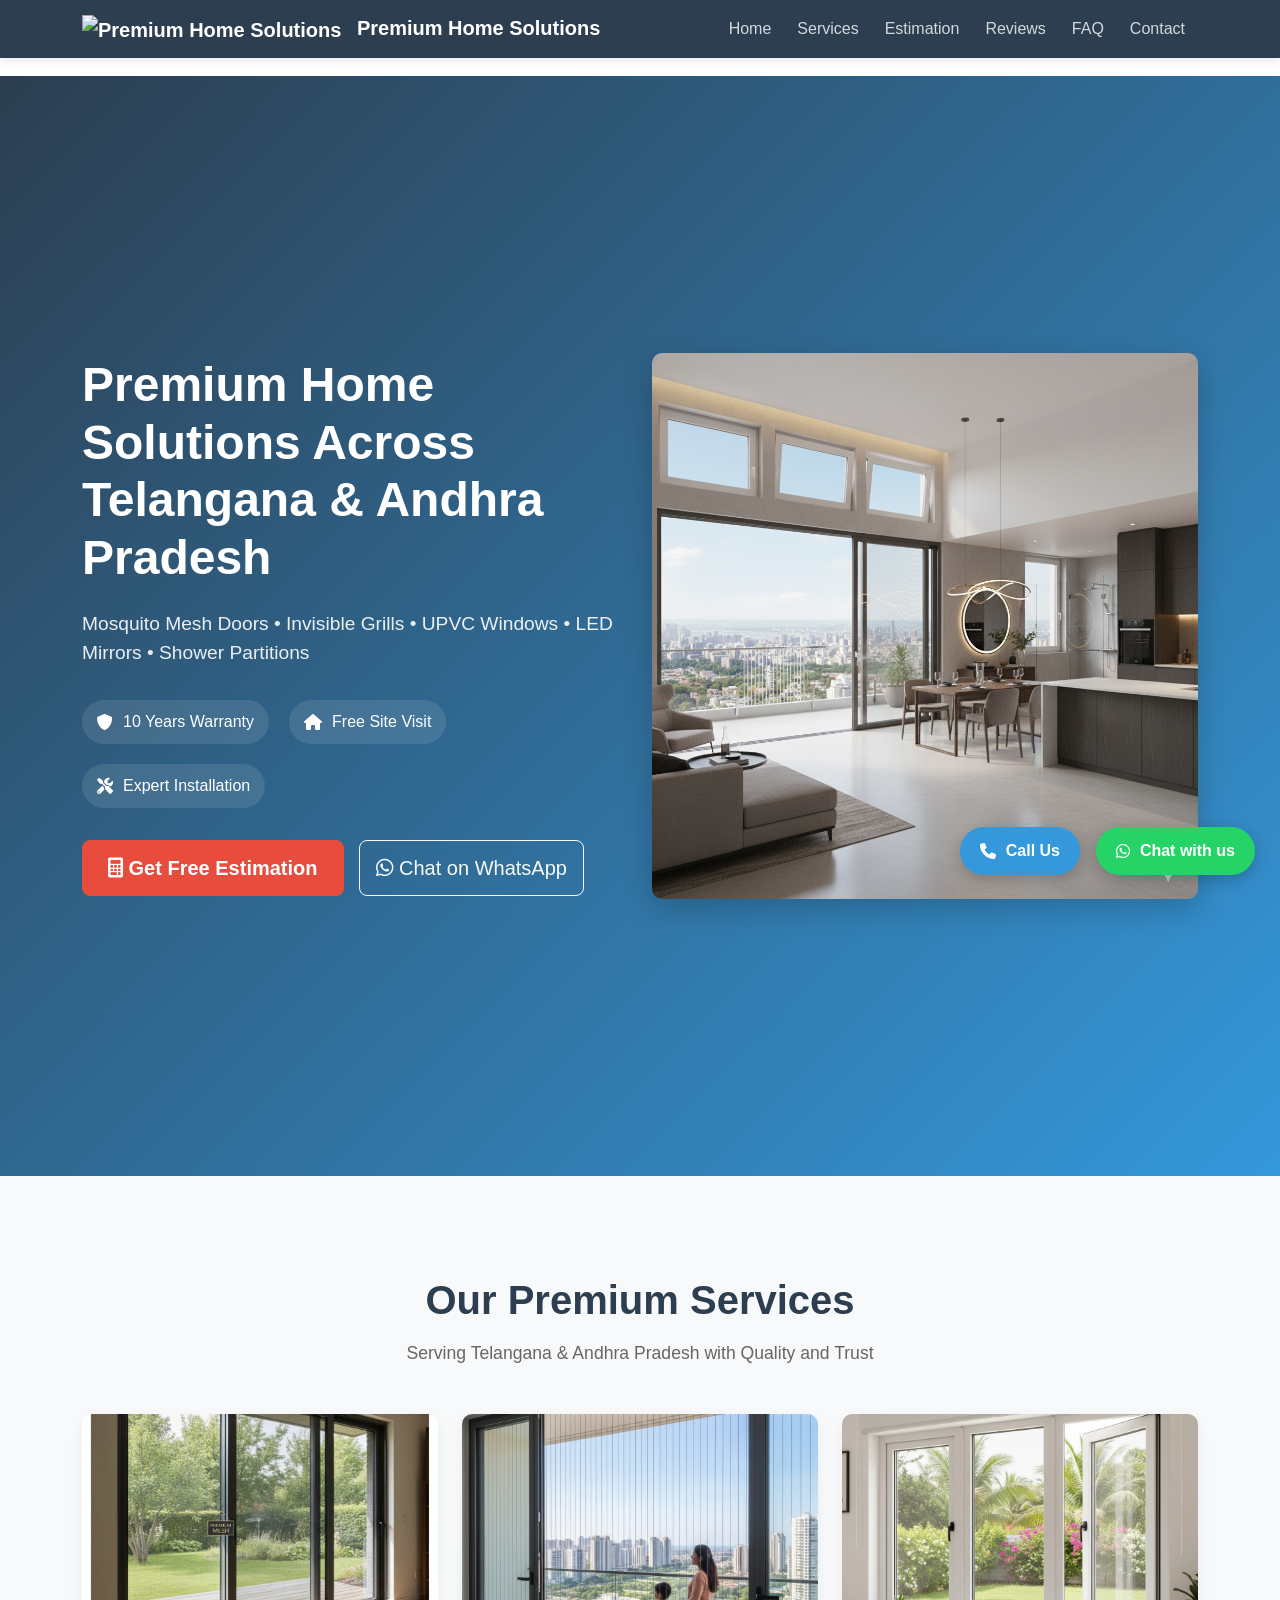
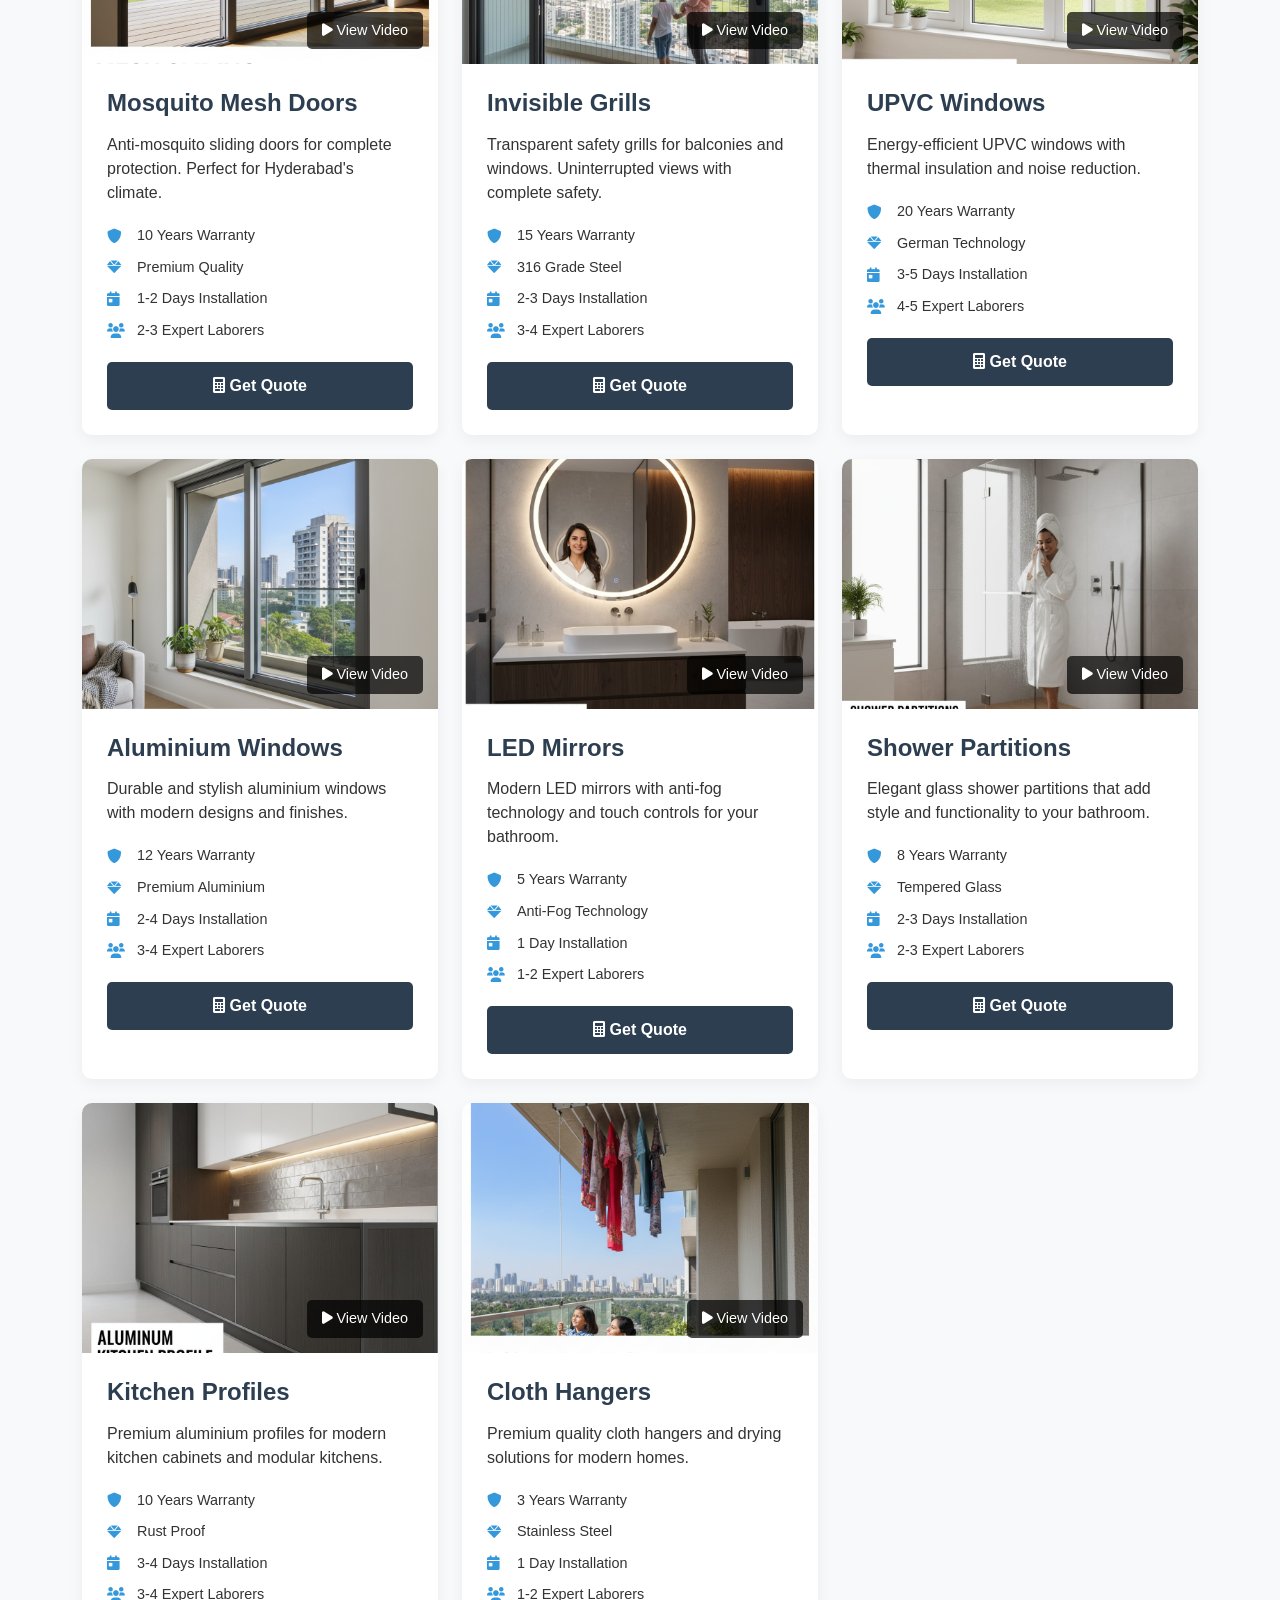
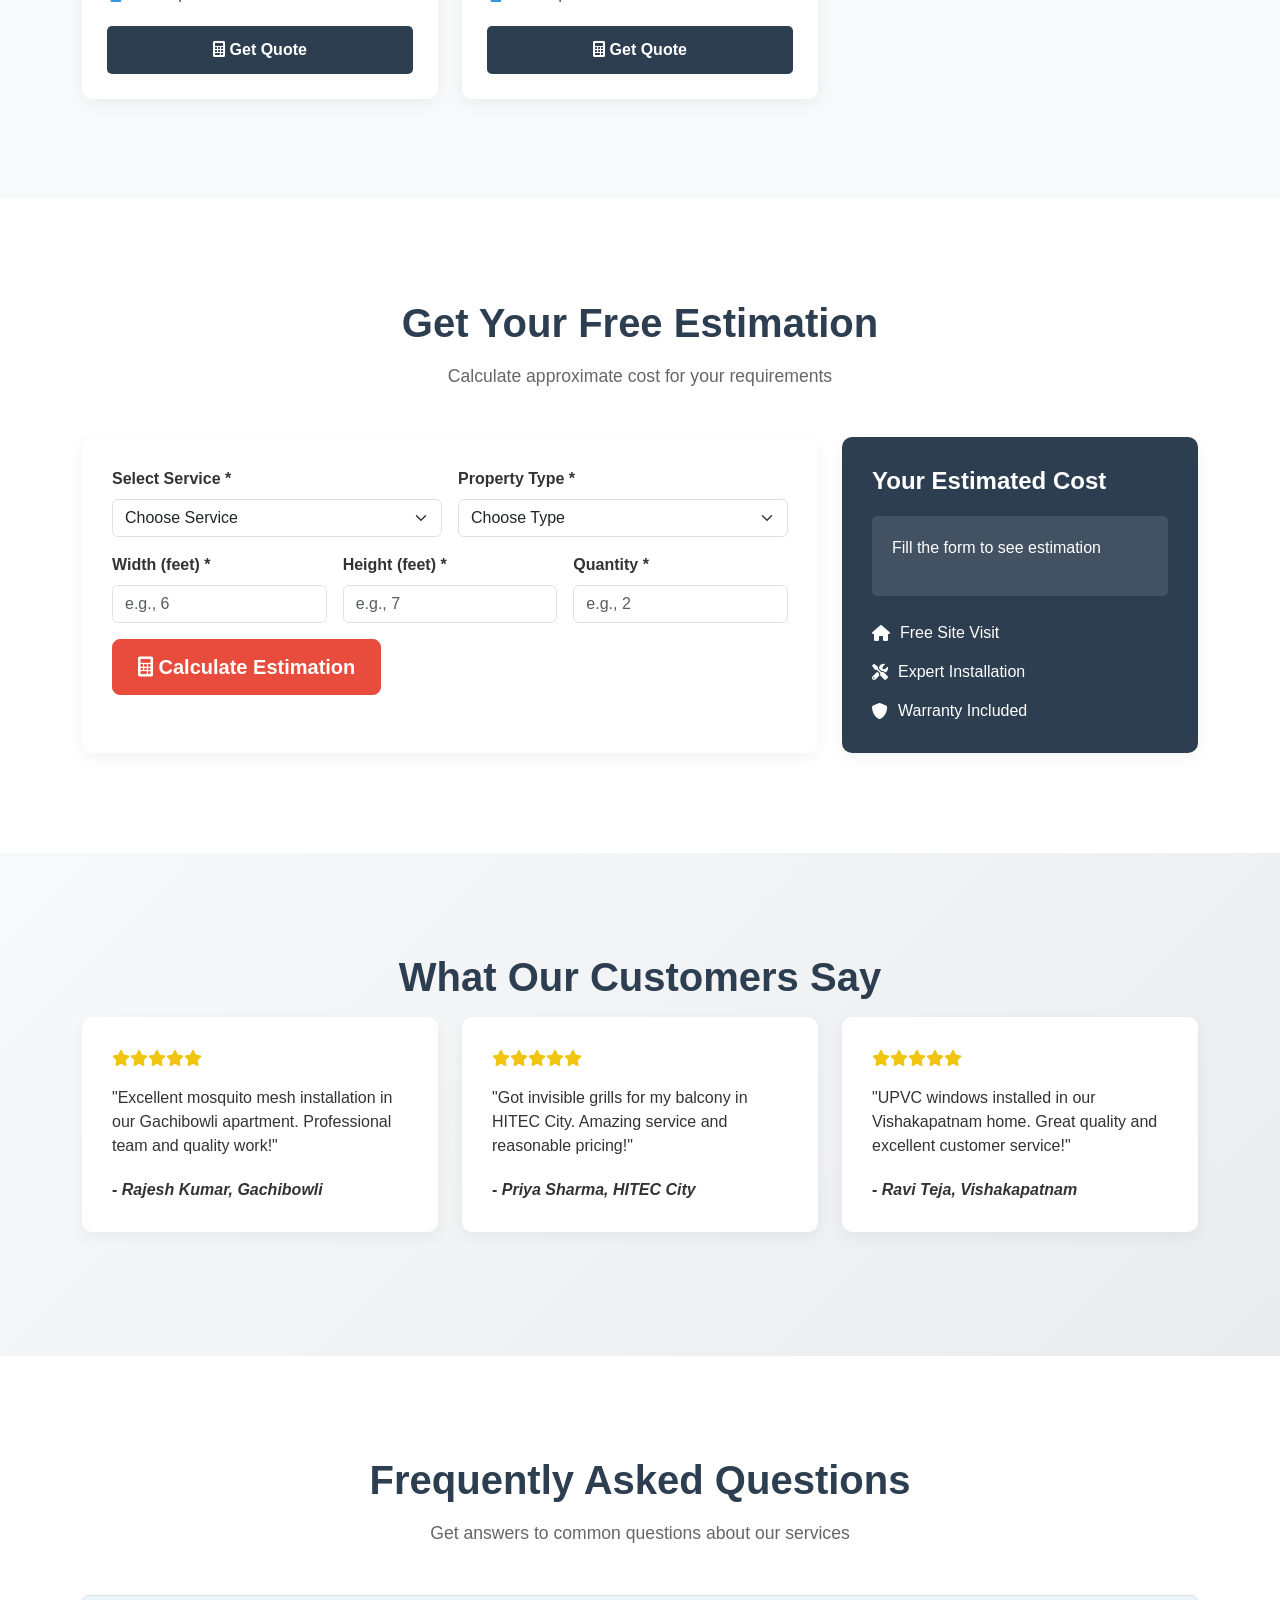
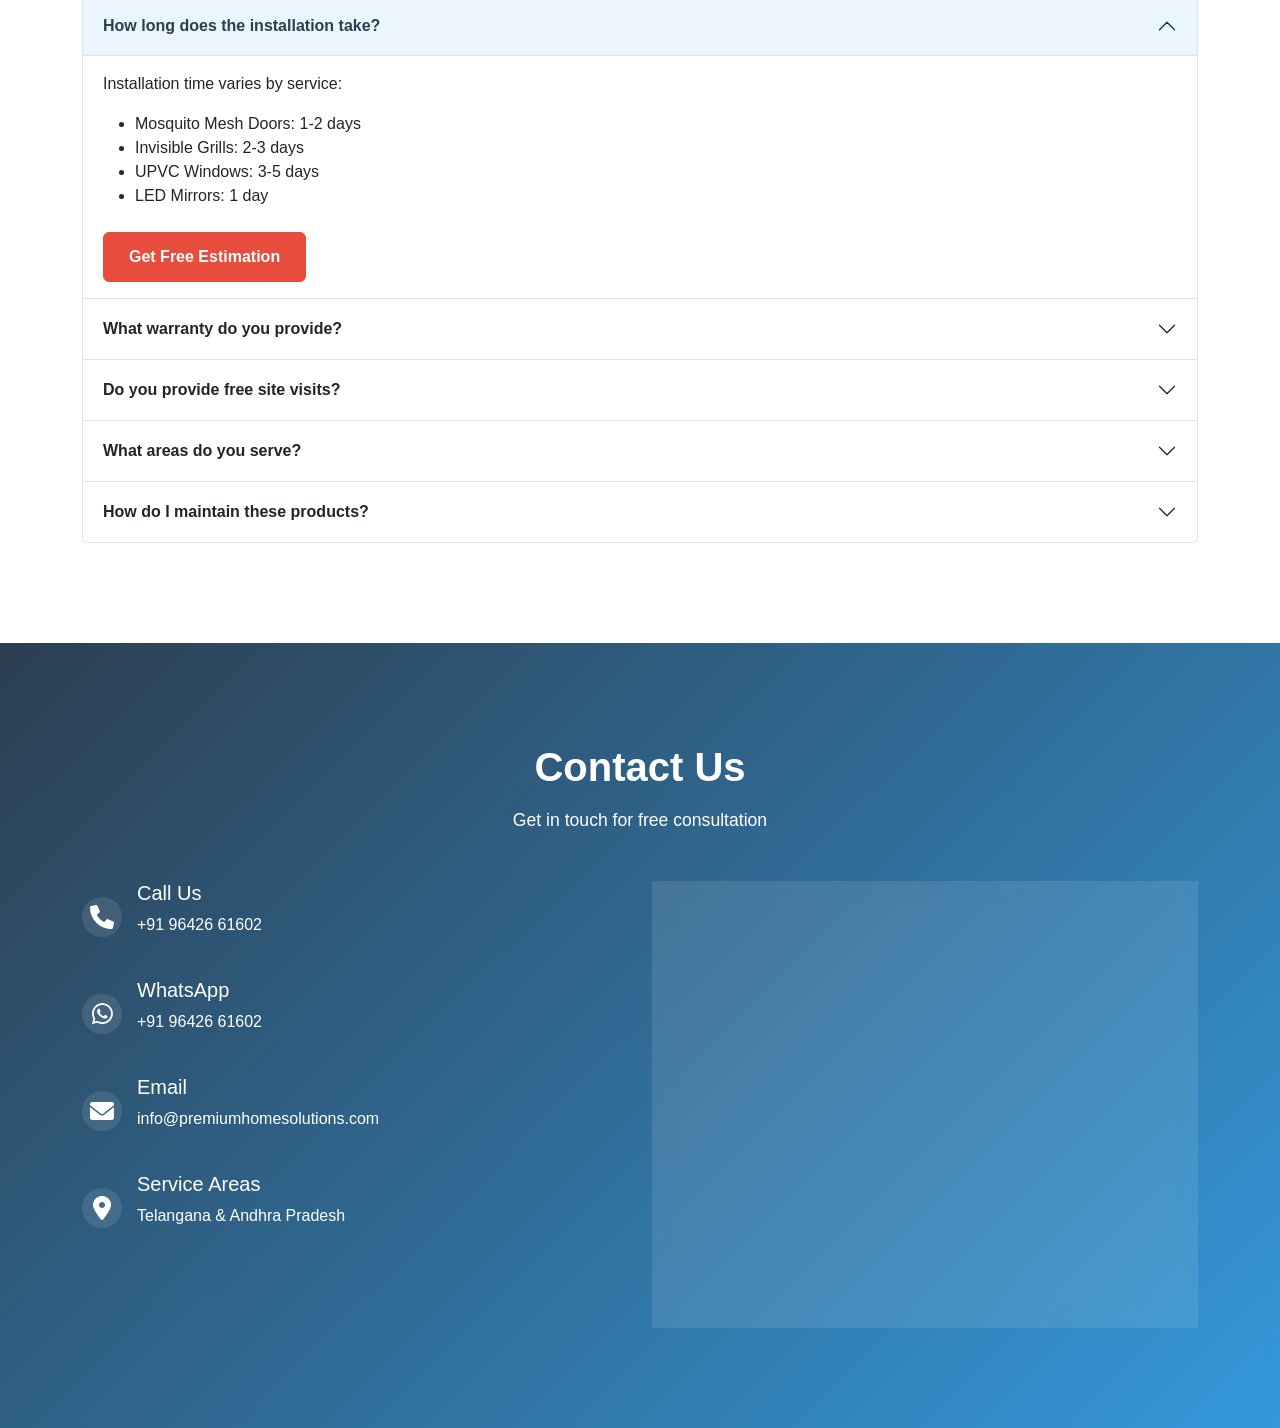
==== commit ea96ab33: "Update index.htm" ====
--- a/index.htm
+++ b/index.htm
@@ -8,7 +8,465 @@
     <title>Premium Home Solutions | Mosquito Mesh Doors & Windows Hyderabad</title>
     <link href="https://cdn.jsdelivr.net/npm/bootstrap@5.3.0/dist/css/bootstrap.min.css" rel="stylesheet">
     <link rel="stylesheet" href="https://cdnjs.cloudflare.com/ajax/libs/font-awesome/6.0.0/css/all.min.css">
-    <link rel="stylesheet" href="css/style.css">
+    <style>
+        :root {
+            --primary: #2c3e50;
+            --secondary: #3498db;
+            --accent: #e74c3c;
+            --light: #ecf0f1;
+            --dark: #2c3e50;
+        }
+        
+        body {
+            font-family: 'Segoe UI', Tahoma, Geneva, Verdana, sans-serif;
+            color: #333;
+            padding-top: 76px;
+        }
+        
+        /* Navigation */
+        .navbar {
+            background-color: var(--primary) !important;
+            box-shadow: 0 2px 10px rgba(0,0,0,0.1);
+        }
+        
+        .navbar-brand {
+            font-weight: 700;
+            color: white !important;
+        }
+        
+        .navbar-brand img {
+            margin-right: 10px;
+        }
+        
+        .nav-link {
+            color: rgba(255,255,255,0.8) !important;
+            font-weight: 500;
+            margin: 0 5px;
+            transition: color 0.3s;
+        }
+        
+        .nav-link:hover {
+            color: white !important;
+        }
+        
+        /* Hero Section */
+        .hero-section {
+            background: linear-gradient(135deg, var(--primary) 0%, var(--secondary) 100%);
+            color: white;
+            padding: 100px 0;
+            min-height: 100vh;
+            display: flex;
+            align-items: center;
+        }
+        
+        .hero-title {
+            font-size: 3rem;
+            font-weight: 700;
+            margin-bottom: 1.5rem;
+        }
+        
+        .hero-subtitle {
+            font-size: 1.2rem;
+            margin-bottom: 2rem;
+            opacity: 0.9;
+        }
+        
+        .hero-features {
+            display: flex;
+            flex-wrap: wrap;
+            gap: 20px;
+            margin-bottom: 2rem;
+        }
+        
+        .feature-item {
+            display: flex;
+            align-items: center;
+            gap: 10px;
+            background: rgba(255,255,255,0.1);
+            padding: 10px 15px;
+            border-radius: 50px;
+        }
+        
+        .hero-buttons {
+            display: flex;
+            gap: 15px;
+            flex-wrap: wrap;
+        }
+        
+        .btn-primary {
+            background-color: var(--accent);
+            border-color: var(--accent);
+            padding: 12px 25px;
+            font-weight: 600;
+        }
+        
+        .btn-primary:hover {
+            background-color: #c0392b;
+            border-color: #c0392b;
+        }
+        
+        .hero-image img {
+            border-radius: 10px;
+            box-shadow: 0 10px 30px rgba(0,0,0,0.2);
+            transition: transform 0.3s;
+        }
+        
+        .hero-image img:hover {
+            transform: translateY(-5px);
+        }
+        
+        /* Section Titles */
+        .section-title {
+            font-size: 2.5rem;
+            font-weight: 700;
+            text-align: center;
+            margin-bottom: 1rem;
+            color: var(--primary);
+        }
+        
+        .section-subtitle {
+            text-align: center;
+            font-size: 1.1rem;
+            margin-bottom: 3rem;
+            color: #666;
+        }
+        
+        /* Services Section */
+        .services-section {
+            padding: 100px 0;
+            background-color: #f8f9fa;
+        }
+        
+        .service-card {
+            background: white;
+            border-radius: 10px;
+            overflow: hidden;
+            box-shadow: 0 5px 15px rgba(0,0,0,0.05);
+            transition: transform 0.3s, box-shadow 0.3s;
+            height: 100%;
+        }
+        
+        .service-card:hover {
+            transform: translateY(-10px);
+            box-shadow: 0 15px 30px rgba(0,0,0,0.1);
+        }
+        
+        .image-container {
+            position: relative;
+            overflow: hidden;
+        }
+        
+        .service-img {
+            width: 100%;
+            height: 250px;
+            object-fit: cover;
+            transition: transform 0.5s;
+        }
+        
+        .service-card:hover .service-img {
+            transform: scale(1.05);
+        }
+        
+        .view-video-btn {
+            position: absolute;
+            bottom: 15px;
+            right: 15px;
+            background: rgba(0,0,0,0.7);
+            color: white;
+            border: none;
+            padding: 8px 15px;
+            border-radius: 5px;
+            font-size: 0.9rem;
+            transition: background 0.3s;
+        }
+        
+        .view-video-btn:hover {
+            background: rgba(0,0,0,0.9);
+        }
+        
+        .service-content {
+            padding: 25px;
+        }
+        
+        .service-content h3 {
+            font-size: 1.5rem;
+            font-weight: 600;
+            margin-bottom: 15px;
+            color: var(--primary);
+        }
+        
+        .service-details {
+            margin: 20px 0;
+        }
+        
+        .detail-item {
+            display: flex;
+            align-items: center;
+            gap: 10px;
+            margin-bottom: 10px;
+            font-size: 0.9rem;
+        }
+        
+        .detail-item i {
+            color: var(--secondary);
+            width: 20px;
+        }
+        
+        .btn-service {
+            background-color: var(--primary);
+            color: white;
+            border: none;
+            padding: 12px 25px;
+            border-radius: 5px;
+            width: 100%;
+            font-weight: 600;
+            transition: background 0.3s;
+        }
+        
+        .btn-service:hover {
+            background-color: var(--secondary);
+        }
+        
+        /* Estimation Section */
+        .estimator-section {
+            padding: 100px 0;
+            background: white;
+        }
+        
+        .estimator-card, .result-card {
+            background: white;
+            border-radius: 10px;
+            padding: 30px;
+            box-shadow: 0 5px 15px rgba(0,0,0,0.05);
+            height: 100%;
+        }
+        
+        .result-card {
+            background: var(--primary);
+            color: white;
+        }
+        
+        .result-card h4 {
+            margin-bottom: 20px;
+            font-weight: 600;
+        }
+        
+        .estimation-result {
+            padding: 20px;
+            background: rgba(255,255,255,0.1);
+            border-radius: 5px;
+            margin-bottom: 25px;
+        }
+        
+        .estimation-features {
+            display: flex;
+            flex-direction: column;
+            gap: 15px;
+        }
+        
+        .feature {
+            display: flex;
+            align-items: center;
+            gap: 10px;
+        }
+        
+        .form-label {
+            font-weight: 600;
+            margin-bottom: 8px;
+        }
+        
+        /* Testimonials */
+        .testimonials-section {
+            padding: 100px 0;
+            background: linear-gradient(135deg, #f8f9fa 0%, #e9ecef 100%);
+        }
+        
+        .testimonial-card {
+            background: white;
+            border-radius: 10px;
+            padding: 30px;
+            box-shadow: 0 5px 15px rgba(0,0,0,0.05);
+            height: 100%;
+        }
+        
+        .stars {
+            color: #f1c40f;
+            margin-bottom: 15px;
+        }
+        
+        .client-info {
+            margin-top: 20px;
+            font-style: italic;
+        }
+        
+        /* FAQ Section */
+        .faq-section {
+            padding: 100px 0;
+            background: white;
+        }
+        
+        .accordion-button {
+            font-weight: 600;
+            padding: 20px;
+        }
+        
+        .accordion-button:not(.collapsed) {
+            background-color: rgba(52, 152, 219, 0.1);
+            color: var(--primary);
+        }
+        
+        /* Contact Section */
+        .contact-section {
+            padding: 100px 0;
+            background: linear-gradient(135deg, var(--primary) 0%, var(--secondary) 100%);
+            color: white;
+        }
+        
+        .contact-section .section-title,
+        .contact-section .section-subtitle {
+            color: white;
+        }
+        
+        .contact-info {
+            margin-bottom: 30px;
+        }
+        
+        .contact-item {
+            display: flex;
+            align-items: center;
+            gap: 15px;
+            margin-bottom: 25px;
+        }
+        
+        .contact-item i {
+            font-size: 1.5rem;
+            width: 40px;
+            height: 40px;
+            background: rgba(255,255,255,0.1);
+            border-radius: 50%;
+            display: flex;
+            align-items: center;
+            justify-content: center;
+        }
+        
+        .contact-form {
+            background: rgba(255,255,255,0.1);
+            padding: 30px;
+            border-radius: 10px;
+            backdrop-filter: blur(10px);
+        }
+        
+        .contact-form h4 {
+            margin-bottom: 20px;
+            font-weight: 600;
+        }
+        
+        /* Floating Buttons */
+        .whatsapp-float, .phone-float {
+            position: fixed;
+            bottom: 25px;
+            z-index: 1000;
+            display: flex;
+            align-items: center;
+            padding: 12px 20px;
+            border-radius: 50px;
+            box-shadow: 0 5px 15px rgba(0,0,0,0.2);
+            cursor: pointer;
+            transition: all 0.3s;
+        }
+        
+        .whatsapp-float {
+            background: #25D366;
+            color: white;
+            right: 25px;
+        }
+        
+        .phone-float {
+            background: var(--secondary);
+            color: white;
+            right: 200px;
+        }
+        
+        .whatsapp-float:hover, .phone-float:hover {
+            transform: translateY(-5px);
+        }
+        
+        .whatsapp-text, .phone-text {
+            margin-left: 10px;
+            font-weight: 600;
+        }
+        
+        /* Modal Styles */
+        .modal-content {
+            border-radius: 10px;
+            border: none;
+        }
+        
+        .modal-header {
+            background: var(--primary);
+            color: white;
+            border-bottom: none;
+        }
+        
+        .modal-header .btn-close {
+            filter: invert(1);
+        }
+        
+        .service-modal-content {
+            padding: 20px 0;
+        }
+        
+        .service-modal-details {
+            margin: 20px 0;
+        }
+        
+        .service-modal-feature {
+            display: flex;
+            align-items: center;
+            gap: 10px;
+            margin-bottom: 10px;
+        }
+        
+        .service-modal-buttons {
+            display: flex;
+            gap: 15px;
+            margin-top: 25px;
+        }
+        
+        /* Estimation Modal Styles */
+        .estimation-modal-content {
+            padding: 20px 0;
+        }
+        
+        .estimation-modal-title {
+            color: var(--primary);
+            margin-bottom: 20px;
+        }
+        
+        /* Responsive */
+        @media (max-width: 768px) {
+            .hero-title {
+                font-size: 2.2rem;
+            }
+            
+            .hero-buttons {
+                flex-direction: column;
+            }
+            
+            .section-title {
+                font-size: 2rem;
+            }
+            
+            .phone-float {
+                right: 25px;
+                bottom: 90px;
+            }
+            
+            .service-modal-buttons {
+                flex-direction: column;
+            }
+        }
+    </style>
 </head>
 <body>
     <!-- Navigation -->
@@ -66,7 +524,7 @@
                 </div>
                 <div class="col-lg-6">
                     <div class="hero-image">
-                        <img src="images/hero-bg.png" alt="Premium Home Solutions" class="img-fluid" onclick="openImageModal('images/hero-bg.png')">
+                        <img src="images/hero-bg.png" alt="Premium Home Solutions" class="img-fluid">
                     </div>
                 </div>
             </div>
@@ -84,7 +542,7 @@
                 <div class="col-md-4">
                     <div class="service-card">
                         <div class="image-container">
-                            <img src="images/mesh-sliding.jpeg" alt="Mosquito Mesh Doors" class="service-img" onclick="openImageModal('images/mesh-sliding.jpeg')">
+                            <img src="images/mesh-sliding.jpeg" alt="Mosquito Mesh Doors" class="service-img">
                             <button class="view-video-btn" onclick="openVideoModal('Mesh Sliding Doors', 'videos/mesh-doors.mp4')">
                                 <i class="fas fa-play"></i> View Video
                             </button>
@@ -121,7 +579,7 @@
                 <div class="col-md-4">
                     <div class="service-card">
                         <div class="image-container">
-                            <img src="images/invisible-grills.jpeg" alt="Invisible Grills" class="service-img" onclick="openImageModal('images/invisible-grills.jpeg')">
+                            <img src="images/invisible-grills.jpeg" alt="Invisible Grills" class="service-img">
                             <button class="view-video-btn" onclick="openVideoModal('Invisible Grills', 'videos/invisible-grills.mp4')">
                                 <i class="fas fa-play"></i> View Video
                             </button>
@@ -158,7 +616,7 @@
                 <div class="col-md-4">
                     <div class="service-card">
                         <div class="image-container">
-                            <img src="images/upvc-windows.jpeg" alt="UPVC Windows" class="service-img" onclick="openImageModal('images/upvc-windows.jpeg')">
+                            <img src="images/upvc-windows.jpeg" alt="UPVC Windows" class="service-img">
                             <button class="view-video-btn" onclick="openVideoModal('UPVC Windows', 'videos/upvc-windows.mp4')">
                                 <i class="fas fa-play"></i> View Video
                             </button>
@@ -195,7 +653,7 @@
                 <div class="col-md-4">
                     <div class="service-card">
                         <div class="image-container">
-                            <img src="images/aluminium-windows.png" alt="Aluminium Windows" class="service-img" onclick="openImageModal('images/aluminium-windows.png')">
+                            <img src="images/aluminium-windows.png" alt="Aluminium Windows" class="service-img">
                             <button class="view-video-btn" onclick="openVideoModal('Aluminium Windows', 'videos/aluminium-windows.mp4')">
                                 <i class="fas fa-play"></i> View Video
                             </button>
@@ -232,7 +690,7 @@
                 <div class="col-md-4">
                     <div class="service-card">
                         <div class="image-container">
-                            <img src="images/led-mirrors.jpeg" alt="LED Mirrors" class="service-img" onclick="openImageModal('images/led-mirrors.jpeg')">
+                            <img src="images/led-mirrors.jpeg" alt="LED Mirrors" class="service-img">
                             <button class="view-video-btn" onclick="openVideoModal('LED Mirrors', 'videos/led-mirrors.mp4')">
                                 <i class="fas fa-play"></i> View Video
                             </button>
@@ -269,7 +727,7 @@
                 <div class="col-md-4">
                     <div class="service-card">
                         <div class="image-container">
-                            <img src="images/shower-partitions.jpeg" alt="Shower Partitions" class="service-img" onclick="openImageModal('images/shower-partitions.jpeg')">
+                            <img src="images/shower-partitions.jpeg" alt="Shower Partitions" class="service-img">
                             <button class="view-video-btn" onclick="openVideoModal('Shower Partitions', 'videos/shower-partitions.mp4')">
                                 <i class="fas fa-play"></i> View Video
                             </button>
@@ -306,7 +764,7 @@
                 <div class="col-md-4">
                     <div class="service-card">
                         <div class="image-container">
-                            <img src="images/kitchen-profiles.jpeg" alt="Aluminium Kitchen Profiles" class="service-img" onclick="openImageModal('images/kitchen-profiles.jpeg')">
+                            <img src="images/kitchen-profiles.jpeg" alt="Aluminium Kitchen Profiles" class="service-img">
                             <button class="view-video-btn" onclick="openVideoModal('Kitchen Profiles', 'videos/kitchen-profiles.mp4')">
                                 <i class="fas fa-play"></i> View Video
                             </button>
@@ -343,7 +801,7 @@
                 <div class="col-md-4">
                     <div class="service-card">
                         <div class="image-container">
-                            <img src="images/cloth-hanger.png" alt="Cloth Hangers" class="service-img" onclick="openImageModal('images/cloth-hanger.png')">
+                            <img src="images/cloth-hanger.png" alt="Cloth Hangers" class="service-img">
                             <button class="view-video-btn" onclick="openVideoModal('Cloth Hangers', 'videos/cloth-hanger.mp4')">
                                 <i class="fas fa-play"></i> View Video
                             </button>
@@ -781,8 +1239,365 @@
     </div>
 
     <script src="https://cdn.jsdelivr.net/npm/bootstrap@5.3.0/dist/js/bootstrap.bundle.min.js"></script>
-    <script src="js/modal.js"></script>
-    <script src="js/estimator.js"></script>
-    <script src="js/script.js"></script>
+    <script>
+        // Service data for modals
+        const serviceData = {
+            mesh: {
+                title: "Mosquito Mesh Doors",
+                description: "Anti-mosquito sliding doors for complete protection. Perfect for Hyderabad's climate.",
+                price: "₹250/sqft",
+                warranty: "10 Years Warranty",
+                installation: "1-2 Days Installation",
+                laborers: "2-3 Expert Laborers",
+                features: ["Premium Quality Mesh", "Stainless Steel Frame", "Easy to Clean", "Child Lock Available"]
+            },
+            invisible: {
+                title: "Invisible Grills",
+                description: "Transparent safety grills for balconies and windows. Uninterrupted views with complete safety.",
+                price: "₹190/sqft",
+                warranty: "15 Years Warranty",
+                installation: "2-3 Days Installation",
+                laborers: "3-4 Expert Laborers",
+                features: ["316 Grade Steel", "Weather Resistant", "Low Maintenance", "Uninterrupted Views"]
+            },
+            upvc: {
+                title: "UPVC Windows",
+                description: "Energy-efficient UPVC windows with thermal insulation and noise reduction.",
+                price: "₹350/sqft",
+                warranty: "20 Years Warranty",
+                installation: "3-5 Days Installation",
+                laborers: "4-5 Expert Laborers",
+                features: ["German Technology", "Thermal Insulation", "Noise Reduction", "Easy Maintenance"]
+            },
+            aluminium: {
+                title: "Aluminium Windows",
+                description: "Durable and stylish aluminium windows with modern designs and finishes.",
+                price: "₹380/sqft",
+                warranty: "12 Years Warranty",
+                installation: "2-4 Days Installation",
+                laborers: "3-4 Expert Laborers",
+                features: ["Premium Aluminium", "Modern Designs", "Durable", "Stylish Finishes"]
+            },
+            led: {
+                title: "LED Mirrors",
+                description: "Modern LED mirrors with anti-fog technology and touch controls for your bathroom.",
+                price: "₹550/sqft",
+                warranty: "5 Years Warranty",
+                installation: "1 Day Installation",
+                laborers: "1-2 Expert Laborers",
+                features: ["Anti-Fog Technology", "Touch Controls", "Modern Design", "Energy Efficient"]
+            },
+            shower: {
+                title: "Shower Partitions",
+                description: "Elegant glass shower partitions that add style and functionality to your bathroom.",
+                price: "₹350/sqft",
+                warranty: "8 Years Warranty",
+                installation: "2-3 Days Installation",
+                laborers: "2-3 Expert Laborers",
+                features: ["Tempered Glass", "Elegant Design", "Easy to Clean", "Style and Functionality"]
+            },
+            kitchen: {
+                title: "Kitchen Profiles",
+                description: "Premium aluminium profiles for modern kitchen cabinets and modular kitchens.",
+                price: "₹440/sqft",
+                warranty: "10 Years Warranty",
+                installation: "3-4 Days Installation",
+                laborers: "3-4 Expert Laborers",
+                features: ["Rust Proof", "Premium Aluminium", "Modern Kitchen", "Modular Kitchens"]
+            },
+            hanger: {
+                title: "Cloth Hangers",
+                description: "Premium quality cloth hangers and drying solutions for modern homes.",
+                price: "₹2600/piece",
+                warranty: "3 Years Warranty",
+                installation: "1 Day Installation",
+                laborers: "1-2 Expert Laborers",
+                features: ["Stainless Steel", "Premium Quality", "Drying Solutions", "Modern Homes"]
+            }
+        };
+
+        // Track current service type for estimation
+        let currentServiceType = '';
+
+        // Open service modal with details
+        function openServiceModal(serviceType) {
+            currentServiceType = serviceType;
+            const service = serviceData[serviceType];
+            if (!service) return;
+            
+            const modalContent = document.getElementById('serviceModalContent');
+            modalContent.innerHTML = `
+                <div class="service-modal-content">
+                    <h4>${service.title}</h4>
+                    <p>${service.description}</p>
+                    
+                    <div class="service-modal-details">
+                        <div class="service-modal-feature">
+                            <i class="fas fa-tag text-primary"></i>
+                            <span><strong>Price:</strong> ${service.price}</span>
+                        </div>
+                        <div class="service-modal-feature">
+                            <i class="fas fa-shield-alt text-primary"></i>
+                            <span><strong>Warranty:</strong> ${service.warranty}</span>
+                        </div>
+                        <div class="service-modal-feature">
+                            <i class="fas fa-calendar-day text-primary"></i>
+                            <span><strong>Installation Time:</strong> ${service.installation}</span>
+                        </div>
+                        <div class="service-modal-feature">
+                            <i class="fas fa-users text-primary"></i>
+                            <span><strong>Labor Team:</strong> ${service.laborers}</span>
+                        </div>
+                    </div>
+                    
+                    <h5>Key Features:</h5>
+                    <ul>
+                        ${service.features.map(feature => `<li>${feature}</li>`).join('')}
+                    </ul>
+                    
+                    <div class="service-modal-buttons">
+                        <button class="btn btn-primary" onclick="transformToEstimationModal()">
+                            <i class="fas fa-calculator"></i> Get Estimation
+                        </button>
+                        <button class="btn btn-outline-secondary" onclick="openWhatsApp()">
+                            <i class="fab fa-whatsapp"></i> Chat on WhatsApp
+                        </button>
+                    </div>
+                </div>
+            `;
+            
+            // Update modal title
+            document.getElementById('serviceModalTitle').textContent = `Get Quote - ${service.title}`;
+            
+            // Show the modal
+            const modal = new bootstrap.Modal(document.getElementById('serviceModal'));
+            modal.show();
+        }
+
+        // Transform service modal to estimation modal
+        function transformToEstimationModal() {
+            const service = serviceData[currentServiceType];
+            if (!service) return;
+            
+            const modalContent = document.getElementById('serviceModalContent');
+            modalContent.innerHTML = `
+                <div class="estimation-modal-content">
+                    <h4 class="estimation-modal-title">Get Your Estimation for ${service.title}</h4>
+                    <p>Fill in the details below to get an instant cost estimation</p>
+                    
+                    <form id="modalEstimationForm">
+                        <div class="row g-3">
+                            <div class="col-md-6">
+                                <label class="form-label">Property Type *</label>
+                                <select class="form-select" id="modalPropertyType" required>
+                                    <option value="">Choose Type</option>
+                                    <option value="apartment">Apartment</option>
+                                    <option value="villa">Villa</option>
+                                    <option value="office">Office</option>
+                                    <option value="commercial">Commercial</option>
+                                </select>
+                            </div>
+                            <div class="col-md-6">
+                                <label class="form-label">Service</label>
+                                <input type="text" class="form-control" value="${service.title}" readonly>
+                            </div>
+                            
+                            <div class="col-md-4">
+                                <label class="form-label">Width (feet) *</label>
+                                <input type="number" class="form-control" id="modalWidth" placeholder="e.g., 6" min="1" required>
+                            </div>
+                            <div class="col-md-4">
+                                <label class="form-label">Height (feet) *</label>
+                                <input type="number" class="form-control" id="modalHeight" placeholder="e.g., 7" min="1" required>
+                            </div>
+                            <div class="col-md-4">
+                                <label class="form-label">Quantity *</label>
+                                <input type="number" class="form-control" id="modalQuantity" placeholder="e.g., 2" min="1" required>
+                            </div>
+
+                            <div class="col-12">
+                                <div id="modalEstimationResult" class="alert alert-info" style="display: none;">
+                                    <!-- Result will be shown here -->
+                                </div>
+                            </div>
+
+                            <div class="col-12">
+                                <div class="d-flex gap-2">
+                                    <button type="button" class="btn btn-primary flex-fill" onclick="calculateModalEstimation()">
+                                        <i class="fas fa-calculator"></i> Calculate Estimation
+                                    </button>
+                                    <button type="button" class="btn btn-outline-secondary" onclick="resetModalToService()">
+                                        <i class="fas fa-arrow-left"></i> Back
+                                    </button>
+                                </div>
+                            </div>
+
+                            <div class="col-12 mt-3">
+                                <div class="estimation-features">
+                                    <div class="feature">
+                                        <i class="fas fa-home"></i>
+                                        <span>Free Site Visit</span>
+                                    </div>
+                                    <div class="feature">
+                                        <i class="fas fa-tools"></i>
+                                        <span>Expert Installation</span>
+                                    </div>
+                                    <div class="feature">
+                                        <i class="fas fa-shield-alt"></i>
+                                        <span>Warranty Included</span>
+                                    </div>
+                                </div>
+                            </div>
+                        </div>
+                    </form>
+                </div>
+            `;
+            
+            // Update modal title
+            document.getElementById('serviceModalTitle').textContent = `Get Estimation - ${service.title}`;
+        }
+
+        // Reset modal back to service view
+        function resetModalToService() {
+            openServiceModal(currentServiceType);
+        }
+
+        // Calculate estimation in modal
+        function calculateModalEstimation() {
+            const width = parseFloat(document.getElementById('modalWidth').value) || 0;
+            const height = parseFloat(document.getElementById('modalHeight').value) || 0;
+            const quantity = parseInt(document.getElementById('modalQuantity').value) || 0;
+            
+            if (!currentServiceType || width <= 0 || height <= 0 || quantity <= 0) {
+                alert('Please fill all required fields with valid values.');
+                return;
+            }
+            
+            // Price per sqft for each service
+            const prices = {
+                mesh: 250,
+                invisible: 190,
+                aluminium: 380,
+                upvc: 350,
+                led: 550,
+                shower: 350,
+                kitchen: 440,
+                hanger: 2600 // per piece
+            };
+            
+            let totalCost;
+            if (currentServiceType === 'hanger') {
+                // For cloth hangers, price is per piece
+                totalCost = prices[currentServiceType] * quantity;
+            } else {
+                // For other services, calculate based on area
+                const area = width * height;
+                totalCost = prices[currentServiceType] * area * quantity;
+            }
+            
+            // Display result
+            const resultDiv = document.getElementById('modalEstimationResult');
+            resultDiv.innerHTML = `
+                <h5 class="text-success">Estimated Cost: ₹${totalCost.toLocaleString()}</h5>
+                <p class="mb-1"><strong>Service:</strong> ${serviceData[currentServiceType].title}</p>
+                <p class="mb-1"><strong>Area:</strong> ${width}ft × ${height}ft = ${(width * height).toFixed(2)} sqft</p>
+                <p class="mb-0"><strong>Quantity:</strong> ${quantity}</p>
+                <hr>
+                <p class="small mb-0">This is an approximate estimation. Contact us for exact pricing after site visit.</p>
+                <div class="mt-2">
+                    <button class="btn btn-success btn-sm" onclick="openWhatsAppWithEstimation(${totalCost})">
+                        <i class="fab fa-whatsapp"></i> Share on WhatsApp
+                    </button>
+                </div>
+            `;
+            resultDiv.style.display = 'block';
+        }
+
+        // Open WhatsApp with estimation details
+        function openWhatsAppWithEstimation(totalCost) {
+            const service = serviceData[currentServiceType];
+            const width = parseFloat(document.getElementById('modalWidth').value) || 0;
+            const height = parseFloat(document.getElementById('modalHeight').value) || 0;
+            const quantity = parseInt(document.getElementById('modalQuantity').value) || 0;
+            
+            const phoneNumber = "919642661602";
+            const message = `Hi, I'm interested in ${service.title}. My estimation details:
+- Service: ${service.title}
+- Dimensions: ${width}ft × ${height}ft
+- Quantity: ${quantity}
+- Estimated Cost: ₹${totalCost.toLocaleString()}
+
+Please provide more details and schedule a site visit.`;
+            
+            const url = `https://wa.me/${phoneNumber}?text=${encodeURIComponent(message)}`;
+            window.open(url, '_blank');
+        }
+
+        // Scroll to estimator section
+        function scrollToEstimator() {
+            document.getElementById('estimator').scrollIntoView({ 
+                behavior: 'smooth',
+                block: 'start'
+            });
+        }
+
+        // Open WhatsApp
+        function openWhatsApp() {
+            const phoneNumber = "919642661602";
+            const message = "Hi, I'm interested in your home solutions. Can you provide more details?";
+            const url = `https://wa.me/${phoneNumber}?text=${encodeURIComponent(message)}`;
+            window.open(url, '_blank');
+        }
+
+        // Make a call
+        function makeCall() {
+            window.location.href = "tel:+919642661602";
+        }
+
+        // Show customer form modal (for main estimation section)
+        function showCustomerForm() {
+            const customerModal = new bootstrap.Modal(document.getElementById('customerFormModal'));
+            customerModal.show();
+        }
+
+        // Update addons (placeholder function)
+        function updateAddons() {
+            // This function would update addons based on service selection
+            // Keeping it as a placeholder for your existing functionality
+        }
+
+        // Handle form submissions
+        document.addEventListener('DOMContentLoaded', function() {
+            // Quick contact form
+            document.getElementById('quickContactForm').addEventListener('submit', function(e) {
+                e.preventDefault();
+                alert('Thank you for your message! We will contact you soon.');
+                this.reset();
+            });
+
+            // Customer estimation form
+            document.getElementById('customerEstimationForm').addEventListener('submit', function(e) {
+                e.preventDefault();
+                alert('Thank you for your estimation request! We will contact you soon.');
+                const modal = bootstrap.Modal.getInstance(document.getElementById('customerFormModal'));
+                modal.hide();
+            });
+        });
+
+        // Image modal function
+        function openImageModal(src) {
+            document.getElementById('modalImage').src = src;
+            const imageModal = new bootstrap.Modal(document.getElementById('imageModal'));
+            imageModal.show();
+        }
+
+        // Video modal function
+        function openVideoModal(title, src) {
+            document.getElementById('videoModalTitle').textContent = title;
+            document.getElementById('modalVideo').src = src;
+            const videoModal = new bootstrap.Modal(document.getElementById('videoModal'));
+            videoModal.show();
+        }
+    </script>
 </body>
 </html>
